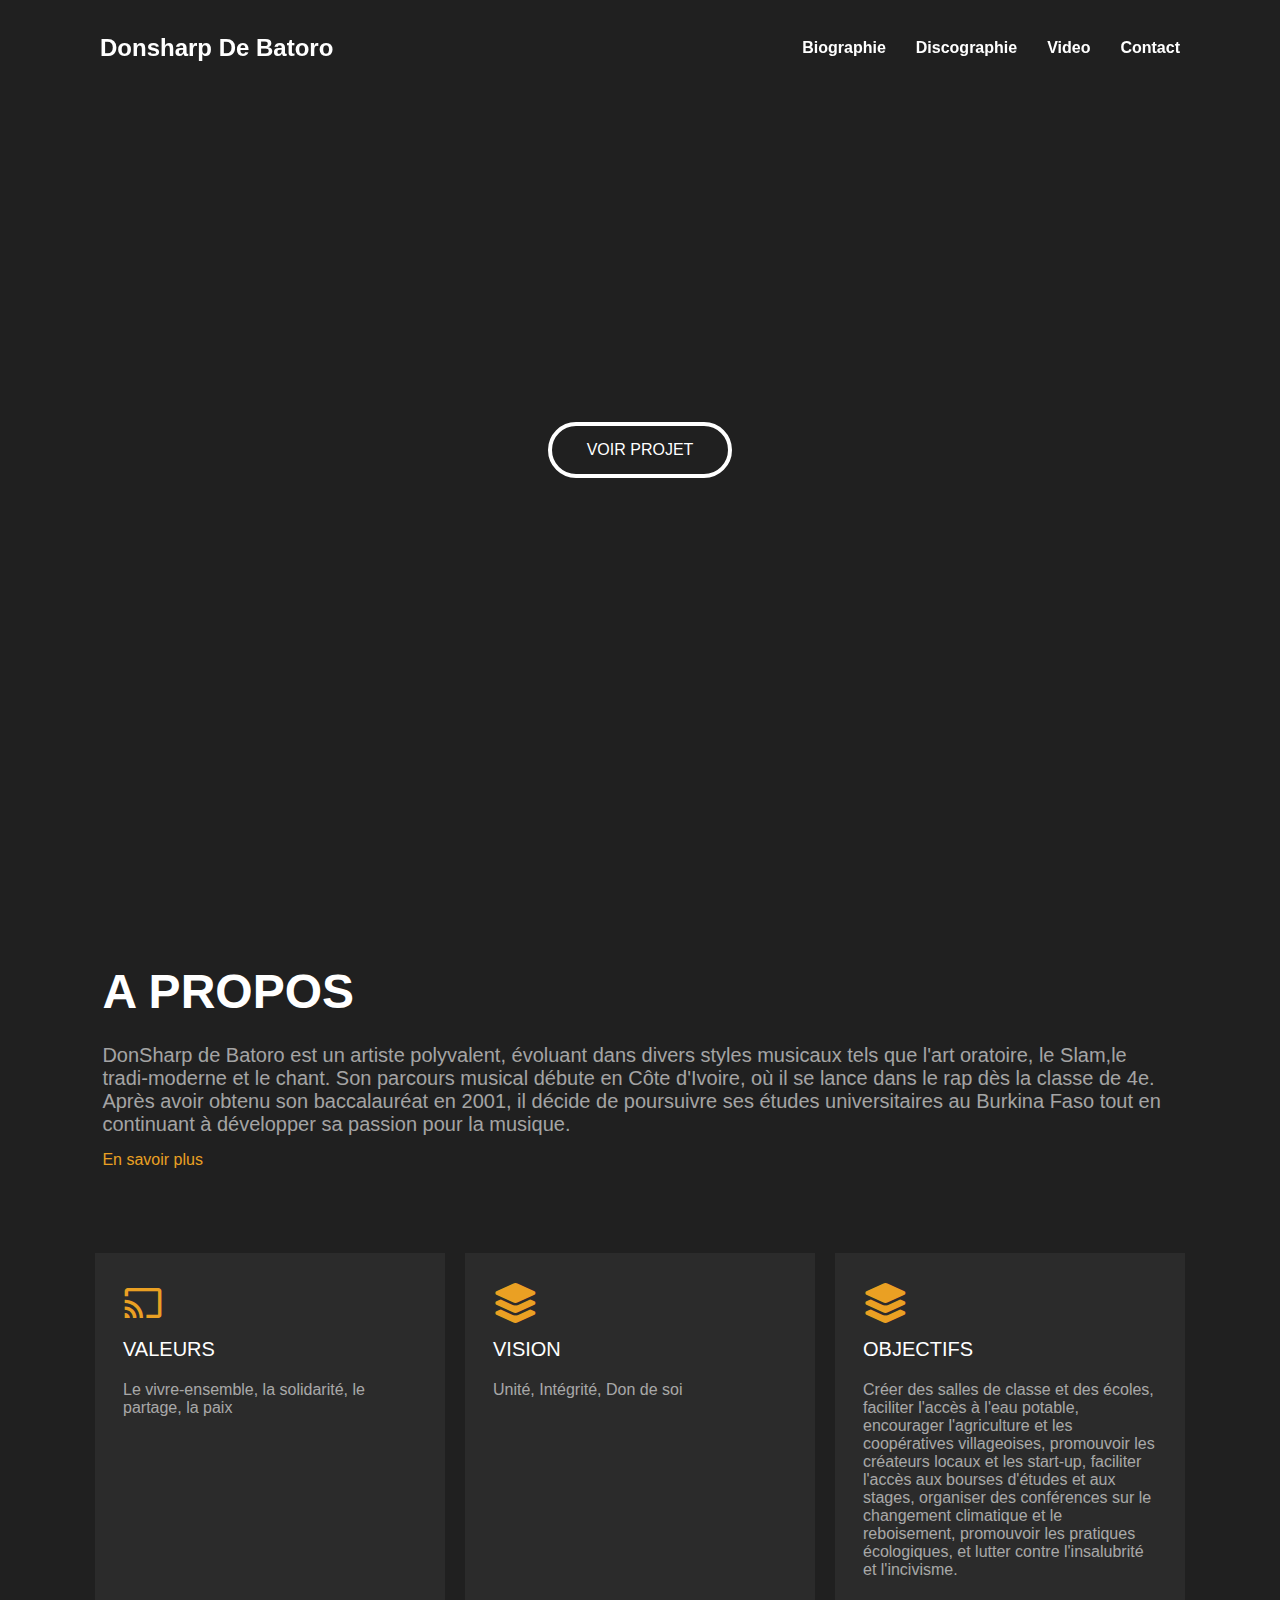
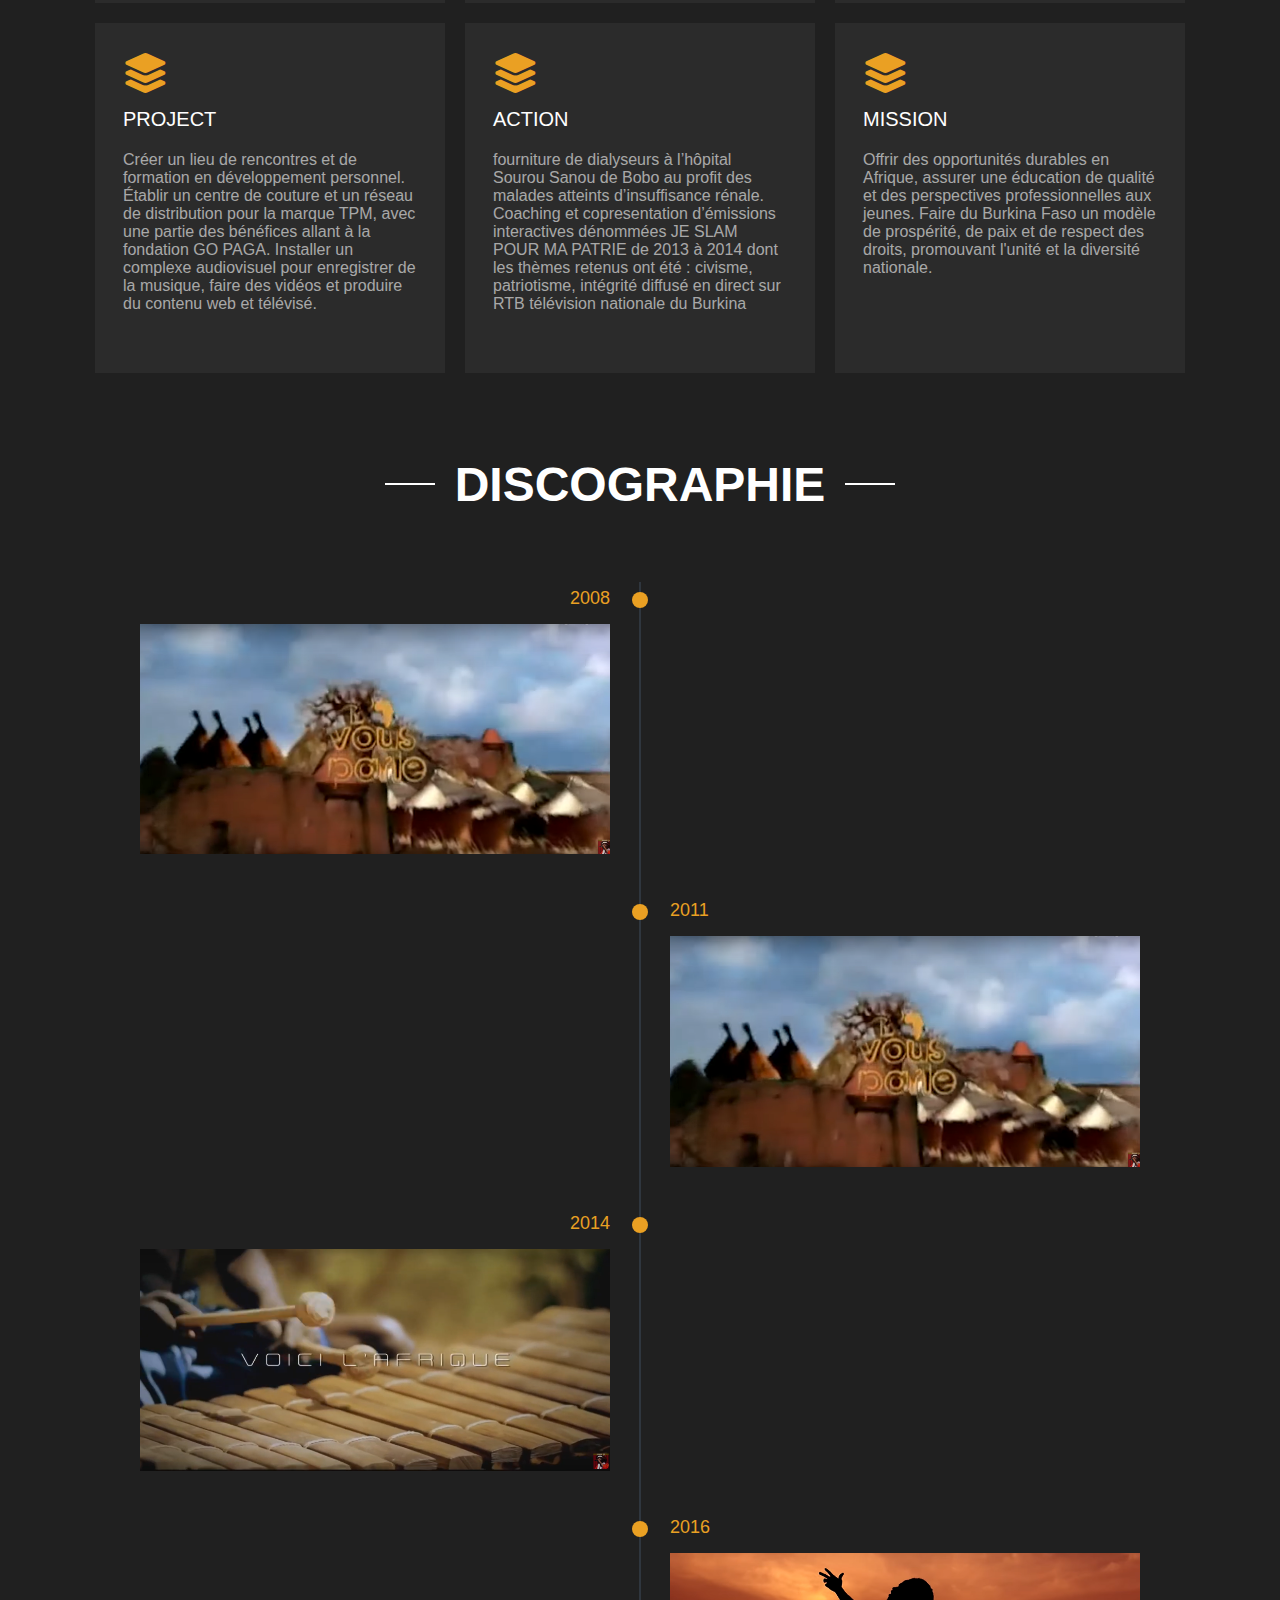
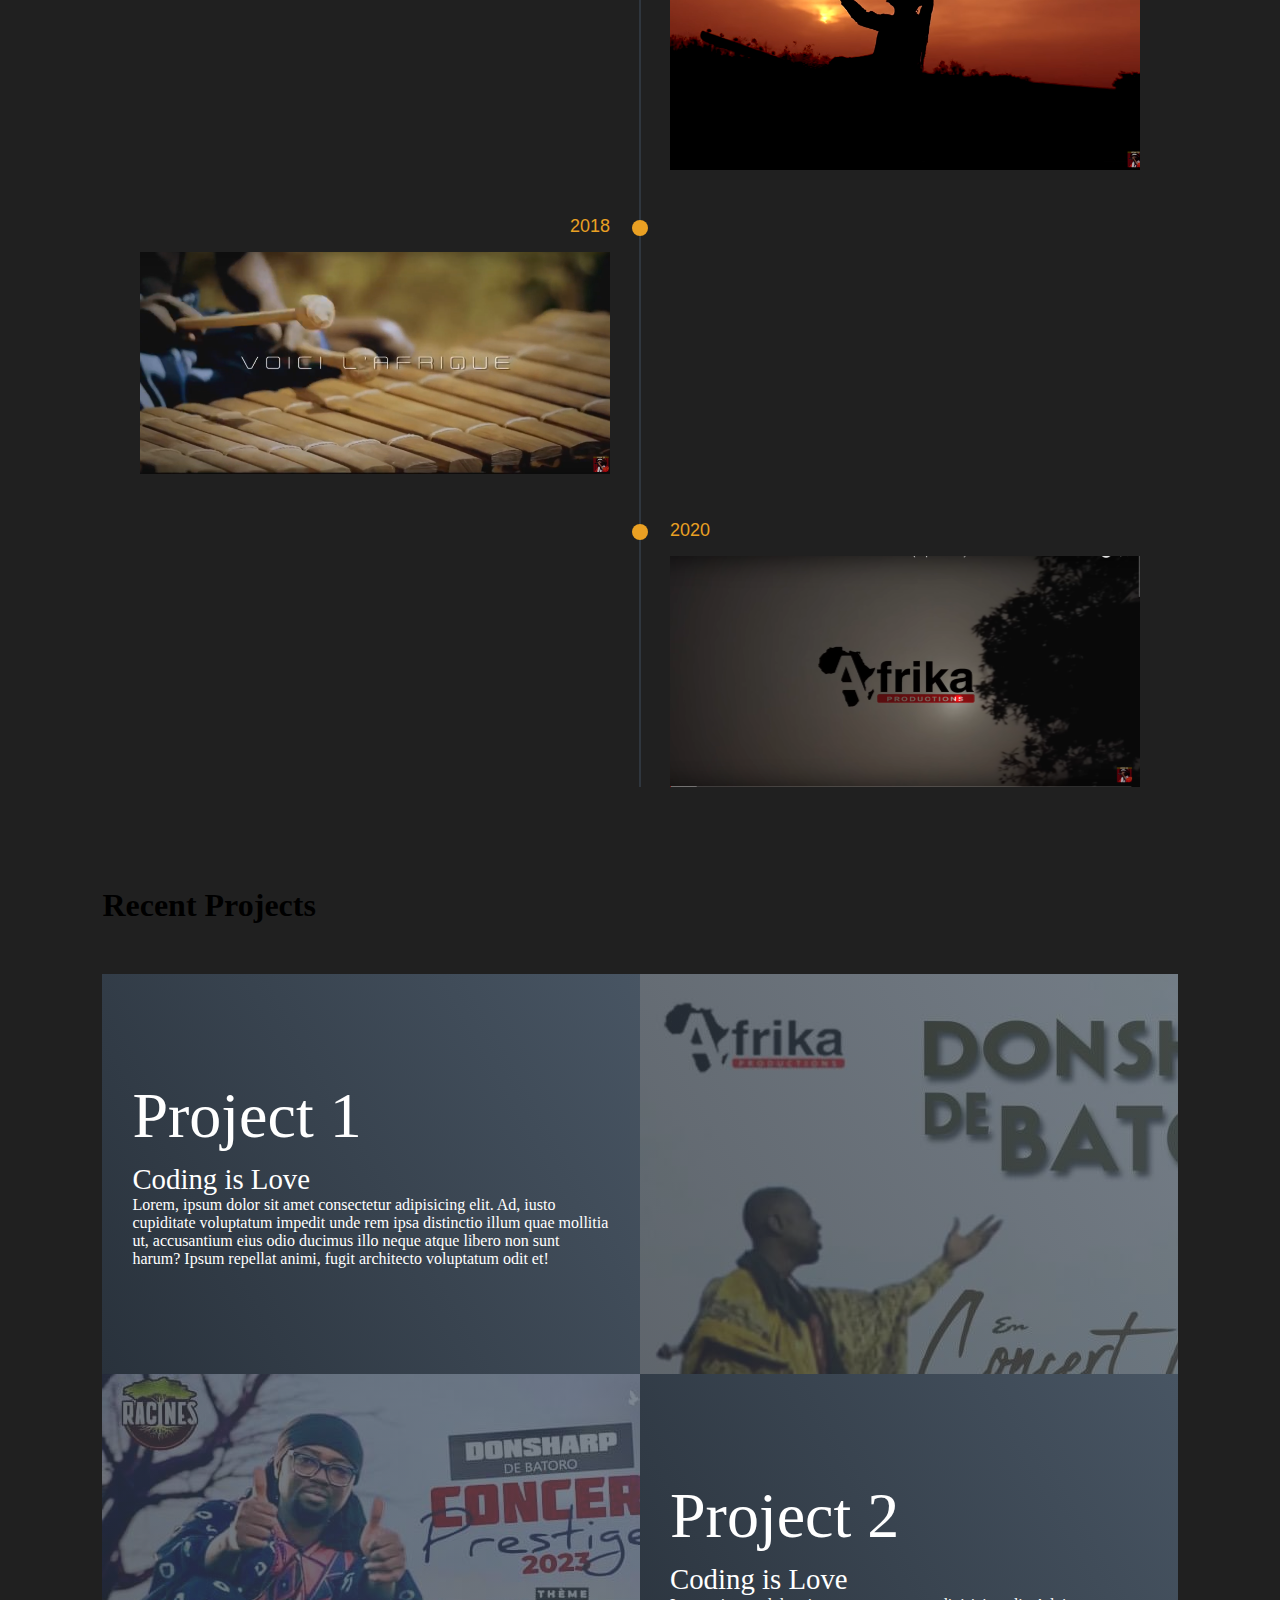
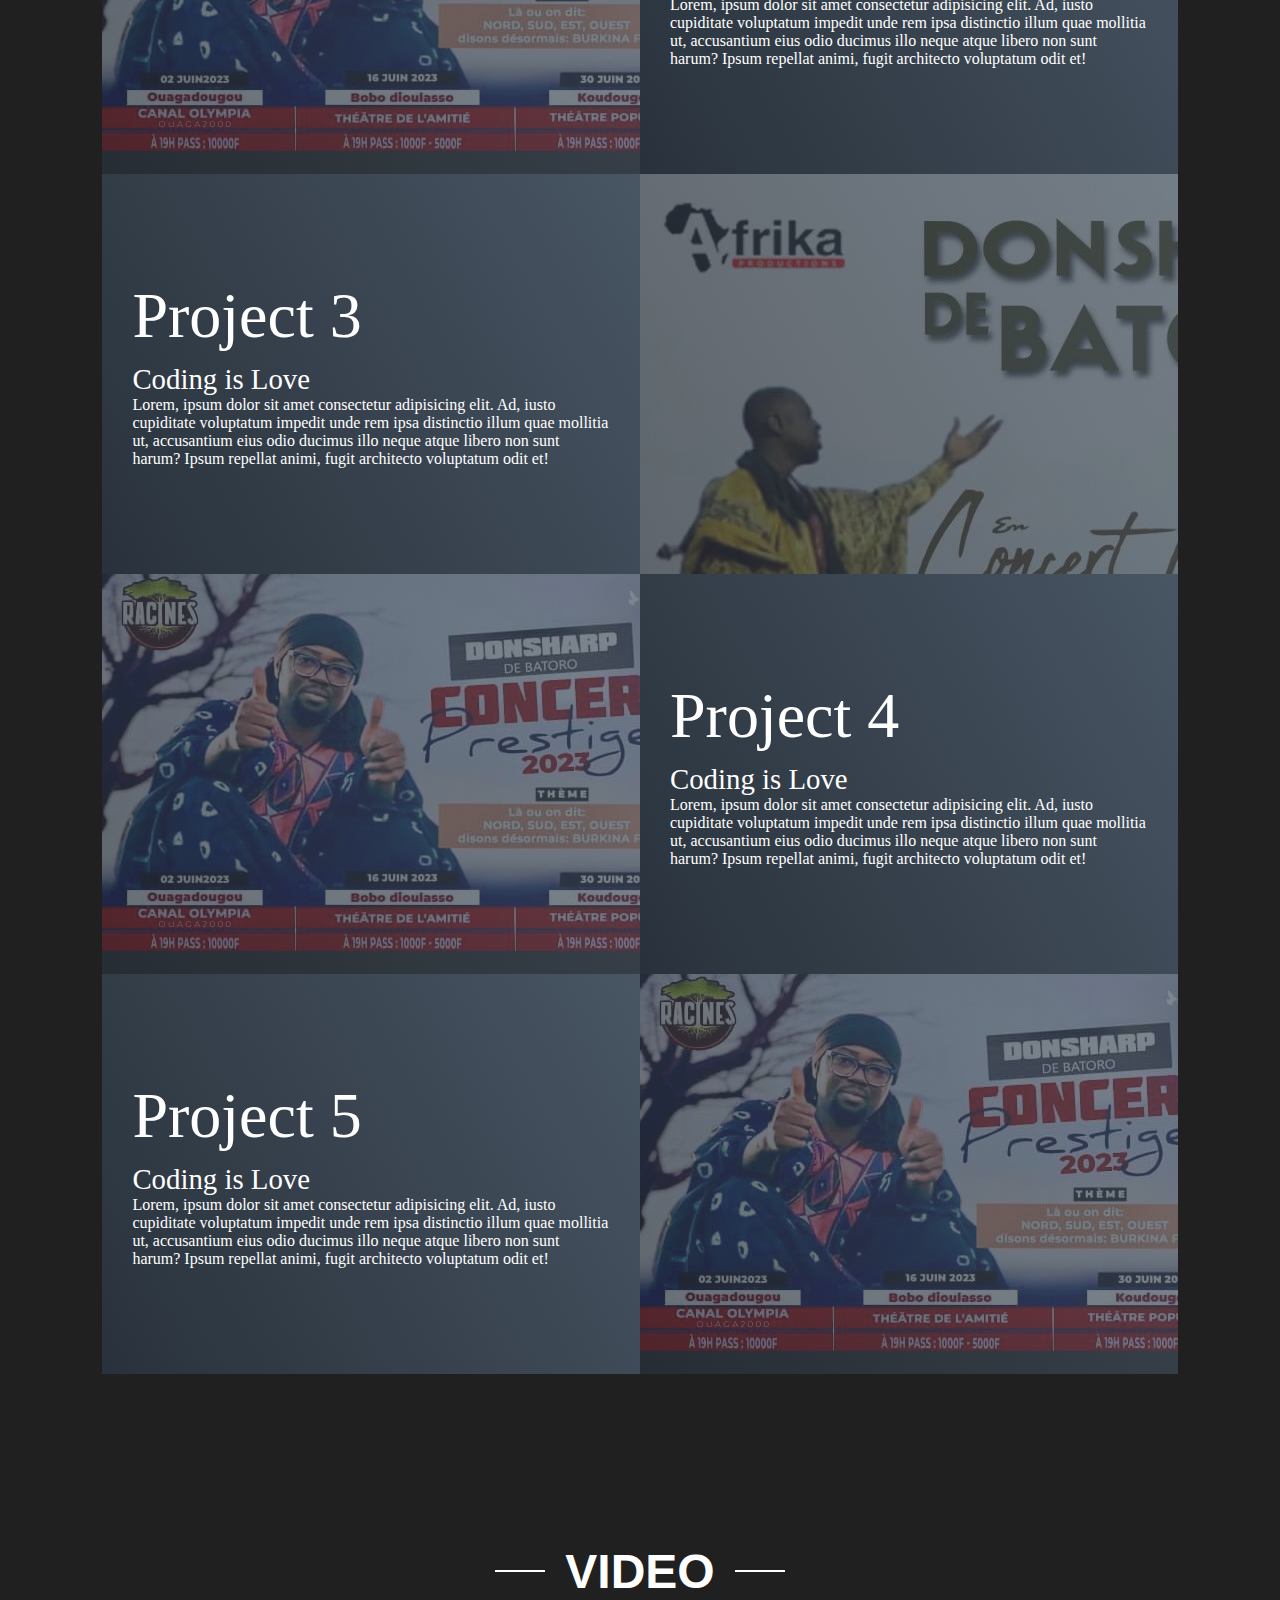
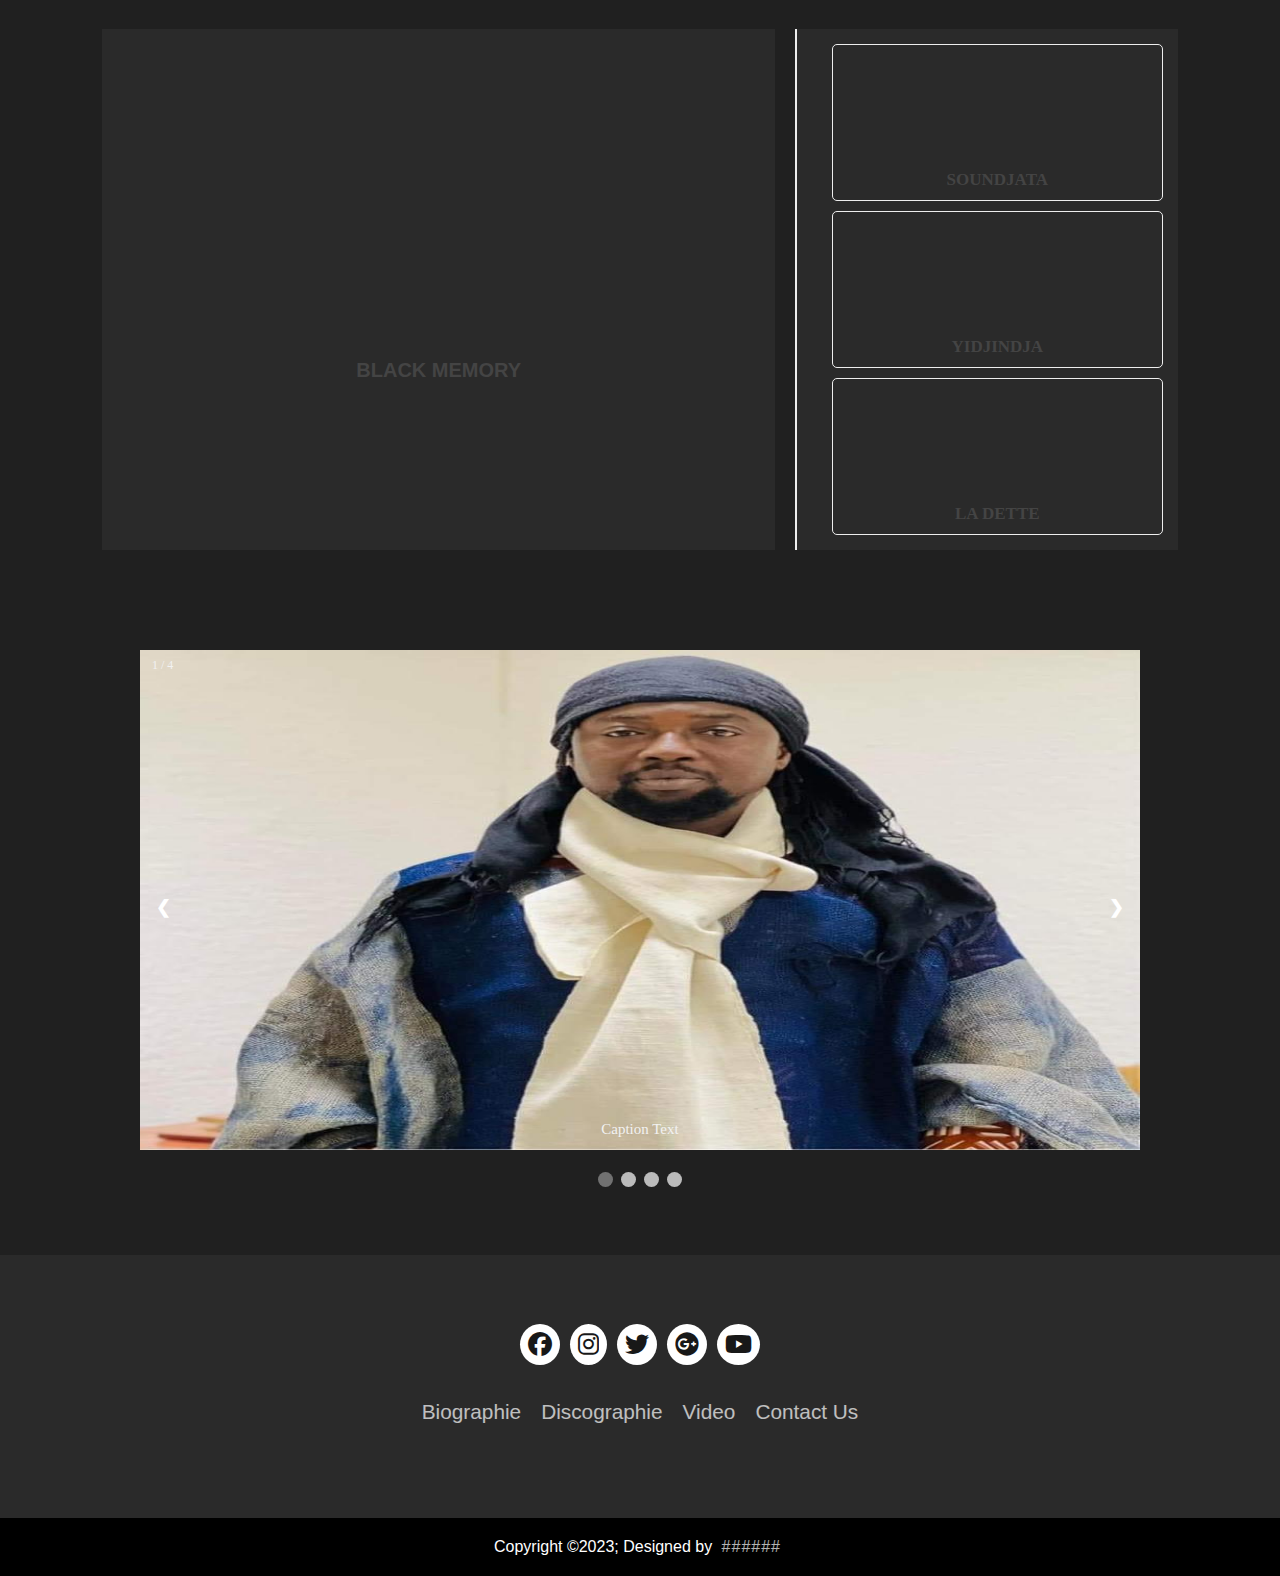
==== index.html @ 10469191 "BY_ALEX" ====
<!DOCTYPE html>
<html lang="en">
<!--divinectorweb.com-->

<head>
    <meta charset="UTF-8">
    <title>Donsharp de Batoro</title>
    <link rel="stylesheet" href="style.css">
    <meta name="viewport" content="width=device-width, initial-scale=1.0">
    <script src="https://unpkg.com/scrollreveal"></script>

    <link rel="stylesheet" href="https://cdnjs.cloudflare.com/ajax/libs/font-awesome/6.5.2/css/all.min.css">
</head>

<body>
    <header class="head">
        <h2><a href="#">Donsharp de Batoro</a></h2>
        <ul class="nav">
            <li><a href="#propos">Biographie</a></li>
            <li><a href="#disco">Discographie</a></li>
            <li><a href="#video">Video</a></li>
            <!-- <li><a href="#propos">A Propos</a></li> -->
            <li><a href="#footer">Contact</a></li>
        </ul>
    </header>


    <section class="box">
        <video src="video/DONSHARP DE BATORO - SOUNDJATA le fils du buffle (clip officiel).mp4" autoplay muted
            loop></video>
        <!-- <h1>Yoga Center</h1> 
		<h3>Find your own path in yoga</h3> -->
        <a href="#projects" class="boxBtn">Voir Projet</a>
    </section>

    <div class="main">
        <section class="propos" id="propos">
            <h1>A PROPOS</h1>
            <p class="content">DonSharp de Batoro est un artiste polyvalent, évoluant dans divers styles musicaux
                 tels que l'art oratoire, le Slam,le tradi-moderne et le chant.
                Son parcours musical débute   en Côte d'Ivoire, où il se lance dans le rap dès la classe de
                4e. Après avoir obtenu son baccalauréat en 2001, il décide de
                poursuivre ses études universitaires au Burkina Faso tout en continuant
                à développer sa passion pour la musique. 
            </p>
            <div class="hidden-content">
                <p>Conciliant études et musique,
                    Don Sharp travaille également en tant qu'employé dans une société
                    commerciale, mettant de côté ses économies dans l'espoir de réaliser son
                    rêve de produire son premier album. Son premier single, intitulé
                    "PP dans le B", met en valeur la parenté à plaisanterie, une thématique chère
                    à son cœur. En 2008, Don Sharp remporte le concours "tiercé gagnant",
                    une récompense prestigieuse décernée aux meilleures chansons
                    d'inspiration traditionnelle au Burkina Faso. Son talent et sa passion pour
                    la musique continuent à être reconnus, et en 2021, il se voit décerner le
                    Kundé d'or, une distinction honorifique dans le domaine de la musique au
                    Burkina Faso. Suivez le parcours musical captivant de DonSharp de Batoro
                    et découvrez son univers artistique unique, où tradition et modernité se
                    rencontrent pour créer une expérience musicale inoubliable.</p>
            </div>
            <p class="more">En savoir plus</p>
        </section>
        
        <section class="cardpropos">
            <div class="container">
                <div class="service-wrapper">
                    <div class="service">

                        <div class="cards">
                            <div class="card">
                                <i class="fa-brands fa-chromecast"></i>
                                <h2>VALEURS</h2>
                                <p>
                                    Le vivre-ensemble, la solidarité, le
                                    partage, la paix
                                </p>
                            </div>

                            <div class="card">
                                <i class="fa-solid fa-layer-group"></i>
                                <h2>VISION</h2>
                                <p>
                                    Unité, Intégrité, Don de soi

                                </p>

                            </div>
                            <div class="card">
                                <i class="fa-solid fa-layer-group"></i>
                                <h2>OBJECTIFS</h2>
                                <p>
                                    Créer des salles de classe et des écoles, faciliter
                                    l'accès à l'eau potable, encourager l'agriculture et les
                                    coopératives villageoises, promouvoir les créateurs locaux
                                    et les start-up, faciliter l'accès aux bourses d'études et aux stages, organiser des
                                    conférences sur le changement climatique et le reboisement, promouvoir les pratiques
                                    écologiques, et lutter contre l'insalubrité et l'incivisme.
                                </p>

                            </div>
                            <div class="card">
                                <i class="fa-solid fa-layer-group"></i>
                                <h2>PROJECT</h2>
                                <p>
                                    Créer un lieu de rencontres et de formation en développement personnel. Établir un
                                    centre de couture et un réseau de distribution pour la marque TPM, avec une partie
                                    des bénéfices allant à la fondation GO PAGA. Installer un complexe audiovisuel pour
                                    enregistrer de la musique, faire des vidéos et produire du contenu web et télévisé.
                                </p>

                            </div>
                            <div class="card">
                                <i class="fa-solid fa-layer-group"></i>
                                <h2>ACTION</h2>
                                <p>
                                    fourniture de dialyseurs à l’hôpital Sourou Sanou de Bobo au profit des malades
                                    atteints d’insuffisance rénale. Coaching et copresentation d’émissions interactives
                                    dénommées JE SLAM POUR MA PATRIE de 2013 à 2014 dont les thèmes retenus ont été :
                                    civisme, patriotisme, intégrité diffusé en direct sur RTB télévision
                                    nationale du Burkina
                                </p>

                            </div>
                            <div class="card">
                                <i class="fa-solid fa-layer-group"></i>
                                <h2>MISSION</h2>
                                <p>
                                    Offrir des opportunités durables en
                                    Afrique, assurer une éducation de
                                    qualité et des perspectives
                                    professionnelles aux jeunes. Faire du
                                    Burkina Faso un modèle de prospérité,
                                    de paix et de respect des droits,
                                    promouvant l'unité et la diversité
                                    nationale.
                                </p>

                            </div>
                        </div>
                    </div>
                </div>
            </div>
        </section>

        <div class="disco" id="disco">
            <div class="contenu">
                <div class="left-line"></div>
                <h1>DISCOGRAPHIE</h1>
                <div class="right-line"></div>
            </div>

            <section class="timeline-section">
                <div class="timeline-items">
                    <div class="timeline-item">
                        <div class="timeline-dot"></div>
                        <div class="timeline-date">2008</div>
                        <div class="timeline-contenth">
                            <div class="image-container">
                                <img src="disco_img/parle.png" alt="" srcset="">
                                <div class="overlay">
                                    <h2>
                                        PP dans B
                                    </h2>
                                </div>
                            </div>
                        </div>
                    </div>
                    <div class="timeline-item">
                        <div class="timeline-dot"></div>
                        <div class="timeline-date">2011</div>
                        <div class="timeline-contenth">
                            <div class="image-container">
                                <img src="disco_img/parle.png" alt="" srcset="">
                                <div class="overlay">
                                    <h2> L'Afrique vous parle</h2>
                                </div>
                            </div>
                        </div>
                    </div>
                    <div class="timeline-item">
                        <div class="timeline-dot"></div>
                        <div class="timeline-date">2014</div>
                        <div class="timeline-contenth">
                            <div class="image-container">
                                <img src="disco_img/tere.png" alt="" srcset="">
                                <div class="overlay">
                                    <h2> Africa Téré</h2>
                                </div>
                            </div>
                        </div>
                    </div>
                    <div class="timeline-item">
                        <div class="timeline-dot"></div>
                        <div class="timeline-date">2016</div>
                        <div class="timeline-contenth">
                            <div class="image-container">
                                <img src="disco_img/voici afrique.png" alt="" srcset="">
                                <div class="overlay">
                                    <h2> Voici L'Afrique</h2>
                                </div>
                            </div>
                        </div>
                    </div>
                    <div class="timeline-item">
                        <div class="timeline-dot"></div>
                        <div class="timeline-date">2018</div>
                        <div class="timeline-contenth">
                            <div class="image-container">
                                <img src="disco_img/tere.png" alt="" srcset="">
                                <div class="overlay">
                                    <h2>Je viens de là</h2>
                                </div>
                            </div>
                        </div>
                    </div>
                    <div class="timeline-item">
                        <div class="timeline-dot"></div>
                        <div class="timeline-date">2020</div>
                        <div class="timeline-contenth">
                            <div class="image-container">
                                <img src="disco_img/soumdjata.png" alt="" srcset="">
                                <div class="overlay">
                                    <h2>Soundjata</h2>
                                </div>
                            </div>
                        </div>
                    </div>

                </div>
            </section>

        </div>


         <!-- Projects Section -->
  <section id="projects">
    <div class="projects container">
      <div class="projects-header">
        <h1 class="section-title">Recent <span>Projects</span></h1>
      </div>
      <div class="all-projects">
        <div class="project-item">
          <div class="project-info">
            <h1>Project 1</h1>
            <h2>Coding is Love</h2>
            <p>Lorem, ipsum dolor sit amet consectetur adipisicing elit. Ad, iusto cupiditate voluptatum impedit unde
              rem ipsa distinctio illum quae mollitia ut, accusantium eius odio ducimus illo neque atque libero non sunt
              harum? Ipsum repellat animi, fugit architecto voluptatum odit et!</p>
          </div>
          <div class="project-img">
            <img src="prestige/2018prestige.jpg" alt="img">
          </div>
        </div>
        <div class="project-item">
          <div class="project-info">
            <h1>Project 2</h1>
            <h2>Coding is Love</h2>
            <p>Lorem, ipsum dolor sit amet consectetur adipisicing elit. Ad, iusto cupiditate voluptatum impedit unde
              rem ipsa distinctio illum quae mollitia ut, accusantium eius odio ducimus illo neque atque libero non sunt
              harum? Ipsum repellat animi, fugit architecto voluptatum odit et!</p>
          </div>
          <div class="project-img">
            <img src="prestige/2023prestiged56.jpg" alt="img">
          </div>
        </div>
        <div class="project-item">
          <div class="project-info">
            <h1>Project 3</h1>
            <h2>Coding is Love</h2>
            <p>Lorem, ipsum dolor sit amet consectetur adipisicing elit. Ad, iusto cupiditate voluptatum impedit unde
              rem ipsa distinctio illum quae mollitia ut, accusantium eius odio ducimus illo neque atque libero non sunt
              harum? Ipsum repellat animi, fugit architecto voluptatum odit et!</p>
          </div>
          <div class="project-img">
            <img src="prestige/2018prestige.jpg" alt="img">
          </div>
        </div>
        <div class="project-item">
          <div class="project-info">
            <h1>Project 4</h1>
            <h2>Coding is Love</h2>
            <p>Lorem, ipsum dolor sit amet consectetur adipisicing elit. Ad, iusto cupiditate voluptatum impedit unde
              rem ipsa distinctio illum quae mollitia ut, accusantium eius odio ducimus illo neque atque libero non sunt
              harum? Ipsum repellat animi, fugit architecto voluptatum odit et!</p>
          </div>
          <div class="project-img">
            <img src="prestige/2023prestiged56.jpg" alt="img">
          </div>
        </div>
        <div class="project-item">
          <div class="project-info">
            <h1>Project 5</h1>
            <h2>Coding is Love</h2>
            <p>Lorem, ipsum dolor sit amet consectetur adipisicing elit. Ad, iusto cupiditate voluptatum impedit unde
              rem ipsa distinctio illum quae mollitia ut, accusantium eius odio ducimus illo neque atque libero non sunt
              harum? Ipsum repellat animi, fugit architecto voluptatum odit et!</p>
          </div>
          <div class="project-img">
            <img src="prestige/2023prestiged56.jpg" alt="img">
          </div>
        </div>
      </div>
    </div>
  </section>
  <!-- End Projects Section -->

        <!-- <section class="festi">
            <h1>Festivité</h1>
            <p class="content">Les concerts prestiges ont révolutionné l'industrie des événements culturels en <br> mettant
                fin aux prix d'entrée modiques et en proposant des billets à 10.000 FCFA. <br> Chaque édition est axée sur un
                thème social, comme la lutte contre l'insuffisance, <br> et a permis de collecter des fonds pour des causes
                importantes, comme l'achat de <br> dialyseurs pour l'hôpital Sourou Sanou.
            </p>
            <p class="more">En savoir plus</p>
        </section> -->
        <section class="video" id="video">
            <div class="contenu">
                <div class="left-line"></div>
                <h1>VIDEO</h1>
                <div class="right-line"></div>
            </div>
        
            <div class="container">
                <div class="main-video-container">
                   
                    <iframe width="560" height="315" src="https://www.youtube.com/embed/g2SmtChJ53o?si=gCBIHeVzPF3Ui1zw"
                        title="YouTube video player" frameborder="0"
                        allow="accelerometer; autoplay; clipboard-write; encrypted-media; gyroscope; picture-in-picture; web-share"
                        referrerpolicy="strict-origin-when-cross-origin" allowfullscreen></iframe>
                    <h3 class="main-vid-title">BLACK MEMORY</h3>
                   
                </div>
                
                <div class="video-list-container" id="videosList"></div>
            </div>
        </section>
        

        <section class="slider">
            <!-- <script src="script.js"></script> -->
            <!-- Slideshow container -->
            <div class="slideshow-container">

                <!-- Full-width images with number and caption text -->
                <div class="mySlides fade">
                    <div class="numbertext">1 / 4</div>
                    <img src="img/IMG_9672.JPG" style="width:100%; height:500px;">
                    <div class="text">Caption Text</div>
                </div>

                <div class="mySlides fade">
                    <div class="numbertext">2 / 4</div>
                    <img src="img/IMG_6414.JPG" style="width:100%; height:500px;">
                    <div class="text">Caption Two</div>
                </div>

                <div class="mySlides fade">
                    <div class="numbertext">3 / 4</div>
                    <img src="img/IMG_9233.JPG" style="width:100% ; height:500px;">
                    <div class="text">Caption Three</div>
                </div>

                <div class="mySlides fade">
                    <div class="numbertext">4 / 4</div>
                    <img src="img/IMG_0704.JPG" style="width:100%; height:500px;">
                    <div class="text">Caption Three</div>
                </div>

                <!-- Next and previous buttons -->
                <a class="prev" onclick="plusSlides(-1)">&#10094;</a>
                <a class="next" onclick="plusSlides(1)">&#10095;</a>
            </div>
            <br>

            <!-- The dots/circles -->
            <div style="text-align:center">
                <span class="dot" onclick="currentSlide(1)"></span>
                <span class="dot" onclick="currentSlide(2)"></span>
                <span class="dot" onclick="currentSlide(3)"></span>
                <span class="dot" onclick="currentSlide(4)"></span>
            </div>
        </section>




    </div>
    <section id="footer">
        <footer>
            <div class="footerContainer">
                <div class="socialIcons">
                    <a href=""><i class="fa-brands fa-facebook"></i></a>
                    <a href=""><i class="fa-brands fa-instagram"></i></a>
                    <a href=""><i class="fa-brands fa-twitter"></i></a>
                    <a href=""><i class="fa-brands fa-google-plus"></i></a>
                    <a href=""><i class="fa-brands fa-youtube"></i></a>
                </div>
                <div class="footerNav">
                    <ul>
                        <li><a href="">Biographie</a></li>
                        <li><a href="">Discographie</a></li>
                        <li><a href="">Video</a></li>
                        <li><a href="">Contact Us</a></li>
                        <!-- <li><a href="">our Team</a></li> -->
                    </ul>
                </div>

            </div>
            <div class="footerBottom">
                <p>Copyright &copy;2023; Designed by <span class="designer">######</span></p>
            </div>
        </footer>
    </section>
    <script src="script.js"></script>
</body>

</html>
---- style.css ----
/* section dacceuil avec video et navbar */
* {
    margin: 0;
    padding: 0;
    box-sizing: border-box;
}

body {
    font-family: nexa;
    background-color: #202020;
}

ul {
    list-style: none;
    font-family:sans-serif;
}

a {
    text-decoration: none;
    color: inherit;
    cursor: pointer;
}

.box {
    display: flex;
    flex-direction: column;
    align-items: center;
    padding: 110px 100px;
}

@media (max-width: 1000px) {
    .box {
        padding: 100px 50px;
    }
}

@media (max-width: 600px) {
    .box {
        padding: 125px 30px;
    }
}

header {
    position: fixed;
    top: 0;
    left: 0;
    z-index: 10;
    width: 100%;
    display: flex;
    justify-content: space-between;
    align-items: center;
    color: #fff;
    padding: 5px 100px 0;
    height: 90px;
    /* background-color: #202020; */

}

.head {
    transition: background-color 0.3s;
    /* Animation de transition */
}

.head.scrolled {
    background-color: #111;
    /* Couleur de fond rouge lorsque l'utilisateur fait défiler */
}

header a {
    text-transform: capitalize;
    font-weight: 900;
}

header h2 {
    text-transform: uppercase;
    font-family:sans-serif;
}

header .nav {
    display: flex;
}


header .nav li {
    margin: 0 15px;
}

header .nav li:hover {
    color:  #eaa023;
}

header .nav li:first-child {
    margin-left: 0;
}

header .nav li:last-child {
    margin-right: 0;
}

/* Style du lien actif */
/* .nav li.active a {
    text-decoration: underline;
    text-decoration-color: red;
} */

@media (max-width: 1000px) {
    header {
        padding: 20px 50px;
    }
}

@media (max-width: 700px) {
    header {
        flex-direction: column;
    }

    header h2 {
        margin-bottom: 15px;
    }

    header .nav li {
        margin: 0 7px;
    }
}

.box {
    position: relative;
    justify-content: center;
    min-height: 100vh;
    color: #fff;
    text-align: center;
}

.box video {
    position: absolute;
    left: 0;
    top: 0;
    width: 100%;
    height: 100%;
    object-fit: cover;
    z-index: -1;
}

.box h1 {
    margin-bottom: 15px;
    font-size: 65px;
    text-transform: uppercase;
    text-shadow: 0 2px 2px rgba(0, 0, 0, 0.5);
}

.box h3 {
    margin-bottom: 40px;
    font-size: 25px;
}

.box a.boxBtn {
    padding: 15px 35px;
    background: transparent;
    border-radius: 50px;
    color: #fff;
    text-transform: uppercase;
    border: 4px solid #fff;
    transition: all .5s;
    font-family:sans-serif;
}

.box a.boxBtn:hover {
    background: #fff;
    color: #000;
}

@media (max-width: 800px) {
    .box {
        min-height: 600px;
    }

    .box h1 {
        font-size: 32px;
    }

    .box h3 {
        font-size: 20px;
    }

    .box a.boxBtn {
        padding: 15px 40px;
    }
}

/* section a propos */

.main {
    padding-top: 55px;
    padding: 5% 8%;
}

.propos h1 {
    font-family:sans-serif;
    color: #fff;
    font-size: 3rem;

}

.propos .content {
    color: rgba(255, 255, 255, 0.6);
    width: auto;
    text-align: start;                  
    padding-top: 25px;
    font-size: 20px;
    font-family:sans-serif;
}

.hidden-content{
    color: rgba(255, 255, 255, 0.6);
    width: auto;
    text-align: start;
    font-family:sans-serif;
    font-size: 20px;
}
.more {
    padding-top: 15px;
    color: #eaa023;
    font-family:sans-serif;
}

/* CSS */
/* CSS */
.hidden-content.hidden {
    display: none;
}



/* section card de a propos*/


.service-wrapper {
    padding: 5% 8%;
    margin-top: 30px;
}

.service {
    display: flex;
    flex-direction: column;
    align-items: center;
}

/* h1 {

    color: #fff;
    font-size: 3rem;
    
} */



.cardpropos p {

    color: rgba(255, 255, 255, 0.6);
    width: 60%;
    text-align: center;
}

.cards {
    display: grid;
    grid-template-columns: repeat(3, 1fr);
    gap: 20px;

}


.card {
    height: 350px;   /* cetait a 350PX */
    width: 350px;
    background-color: rgba(255, 255, 255, 0.05);
    padding: 3% 8%;

}

.card:hover {
    transform: scale(1.1);
}

.card i {
    color: #eaa023;
    margin-top: 20px;  /* CETAIT A 40PX */
    margin-bottom: 15px;
    font-size: 2.5rem;
}

.card h2 {
    color: #fff;
    font-size: 20px;
    /* margin: 10px 0; */
    font-weight: 500;
    font-family:sans-serif;
}

.card p {
    text-align: left;
    width: 100%;
    margin: 20px 0;
    font-family:sans-serif;
}

/* responsive de cards */

@media (max-width:1200px) {
    .cards {
        grid-template-columns: repeat(2, 1fr);

    }
}

@media (max-width:900px) {
    .cards {
        grid-template-columns: repeat(1, 1fr);
    }

    .card h2 {
        font-size: 2.5rem;
    }

}

@media (max-width:768px) {
    .card h2 {
 font-size: 2rem;
    }

    .card h2 {
 width: 90%;

    }
}

@media (max-width:500px){
    .card{
    height: 360px; /* cetait a 330PX */
    width: 320px;
    }
    
    .card i{
    margin-top: 20px;
    }
    .card h2{

        margin-bottom: 12px;
        font-size: 1.5rem;
    }
        
    .card h2{
            width: 100%;
        }
}

/* sectoin disco */

.contenu {
    display: flex;
    align-items: center;
    justify-content: center;
    /* height: 100vh; */
    margin-top: 30px;
}

.contenu h1 {
    font-size: 24px;
    margin: 0 20px;
    color: #fff;
    font-size: 3rem;
    font-family:sans-serif;
}

.left-line,
.right-line {
    width: 50px;
    height: 2px;
    background-color: #fff;
}

/* timeline disco */

@import url('https://fonts.googleapis.com/css2?family=Poppins:wght@300;400;500;600;700&display=swap');

.timeline-section {

    margin-top: 70px;

}

.timeline-items {
    max-width: 1000px;
    margin: auto;
    display: flex;
    flex-wrap: wrap;
    position: relative;
}

.timeline-items::before {
    content: '';
    position: absolute;
    width: 2px;
    height: 100%;
    background-color: #2f363e;
    left: calc(50% - 1px);
}

.timeline-item {
    margin-bottom: 40px;
    width: 100%;
    position: relative;
}

.timeline-item:last-child {
    margin-bottom: 0;
}

.timeline-item:nth-child(odd) {
    padding-right: calc(50% + 30px);
    text-align: right;
}

.timeline-item:nth-child(even) {
    padding-left: calc(50% + 30px);
}

.timeline-dot {
    height: 16px;
    width: 16px;
    background-color: #eaa023;
    position: absolute;
    left: calc(50% - 8px);
    border-radius: 50%;
    top: 10px;
}

.timeline-date {
    font-size: 18px;
    color: #eaa023;
    margin: 6px 0 15px;
    font-family:sans-serif;
}

.timeline-content {
    background-color: #2f363e;
    padding: 30px;
    border-radius: 5px;
}

.timeline-contenth img {
    /* max-width: 100%;  Largeur maximale de l'image égale à la largeur du conteneur */
    height: auto;
    /* Hauteur automatique pour maintenir le ratio de l'image */
    display: block;
    /* Assurez-vous que l'image ne dépasse pas de son conteneur */
    margin: 0 auto;
    width: 100%;
}

/* effet hover sur limage */
.timeline-contenth .image-container {
    position: relative;
}

.timeline-contenth .image-container .overlay {
    position: absolute;
    top: 0;
    left: 0;
    width: 100%;
    height: 100%;
    background-color: rgba(0, 0, 0, 0.5);
    /* Opacité de fond */
    color: white;
    display: flex;
    justify-content: center;
    align-items: center;
    opacity: 0;
    /* Initialement invisible */
    transition: opacity 0.5s ease-in-out;
    font-family:sans-serif;
}

.timeline-contenth .image-container:hover .overlay {
    opacity: 1;
    /* Visible au survol */
}




/* responsive */
@media(max-width: 767px) {
    .timeline-items::before {
        left: 7px;
    }

    .timeline-item:nth-child(odd) {
        padding-right: 0;
        text-align: left;
    }

    .timeline-item:nth-child(odd),
    .timeline-item:nth-child(even) {
        padding-left: 37px;
    }

    .timeline-dot {
        left: 0;
    }
}



/* Projects section */
#projects .projects {
	flex-direction: column;
	max-width: 1200px;
	margin: 0 auto;
	padding: 100px 0;
}
#projects .projects-header h1 {
	margin-bottom: 50px;
}
#projects .all-projects {
	display: flex;
	align-items: center;
	justify-content: center;
	flex-direction: column;
}
#projects .project-item {
	display: flex;
	align-items: center;
	justify-content: center;
	flex-direction: column;
	width: 80%;
	margin: 20px auto;
	overflow: hidden;
	border-radius: 10px;
}
#projects .project-info {
	padding: 30px;
	flex-basis: 50%;
	height: 100%;
	display: flex;
	align-items: flex-start;
	justify-content: center;
	flex-direction: column;
	background-image: linear-gradient(60deg, #29323c 0%, #485563 100%);
	color: white;
}
#projects .project-info h1 {
	font-size: 4rem;
	font-weight: 500;
}
#projects .project-info h2 {
	font-size: 1.8rem;
	font-weight: 500;
	margin-top: 10px;
}
#projects .project-info p {
	color: white;
}
#projects .project-img {
	flex-basis: 50%;
	height: 300px;
	overflow: hidden;
	position: relative;
}
#projects .project-img:after {
	content: '';
	position: absolute;
	left: 0;
	top: 0;
	height: 100%;
	width: 100%;
	background-image: linear-gradient(60deg, #29323c 0%, #485563 100%);
	opacity: 0.7;
}
#projects .project-img img {
	transition: 0.3s ease transform;
}
#projects .project-item:hover .project-img img {
	transform: scale(1.1);
}
/* End Projects section */

/* Media Query For Tablet */
@media only screen and (min-width: 768px) {
	

	/* Project */
	#projects .project-item {
		flex-direction: row;
	}
	#projects .project-item:nth-child(even) {
		flex-direction: row-reverse;
	}
	#projects .project-item {
		height: 400px;
		margin: 0;
		width: 100%;
		border-radius: 0;
	}
	#projects .all-projects .project-info {
		height: 100%;
	}
	#projects .all-projects .project-img {
		height: 100%;
	}
	/* End Project */

}



/* section festivite */

/* .festi {
    margin-top: 70px;
}

.festi h1 {
    color: #fff;
    font-size: 3rem;
}

.festi .content {
    color: rgba(255, 255, 255, 0.6);
    width: auto;
    text-align: start;
    padding-top: 25px;
    font-size: 20px;
}

.festi {
    padding-top: 15px;
    color: #eaa023;
} */


/* playlist video */

/* Video section */

.video {
    margin-top: 70px;
}

.video .contenu {
    display: flex;
    align-items: center;
    justify-content: center;
    margin-bottom: 30px;
}

.video .left-line,
.video .right-line {
    width: 50px;
    height: 2px;
    background-color: #fff;
}

.video h1 {
    color: #fff;
    font-size: 3rem;
    margin: 0 20px;
    font-family:sans-serif;
}

.video .container {
    display: flex;
    flex-wrap: wrap;
    align-items: stretch;
    gap: 20px;
    justify-content: center;
    overflow: hidden; /* Empêche le débordement des éléments enfants du conteneur */
}

.video .main-video-container {
    flex: 1 1 auto;
    max-width: 100%;
    background-color: #2A2A2A;
    padding: 15px;
    display: flex;
    flex-direction: column;
    align-items: center;
}

.video .main-video {
    width: 100%;
    height: auto;
    margin-bottom: 10px;
}

.video .main-vid-title {
    font-size: 20px;
    color: #444;
    text-align: center;
    font-family:sans-serif;
}


.video-list-container {
    flex: 1 1 300px;
    max-width: 100%;
    border-left: 2px solid #eee;
    background-color: #2A2A2A;
    padding: 15px 15px 15px 35px;
}

.list {
    display: flex;
    flex-direction: column;
    align-items: center;
    gap: 15px;
    padding: 10px;
    border: 1px solid #eee;
    cursor: pointer;
    border-radius: 5px;
    margin-bottom: 10px;
}

.list:last-child {
    margin-bottom: 0;
}

.list.active {
    background-color: #eaa023;
}

.list-video {
    width: 100%;
    border-radius: 5px;
}

.list-title {
    font-size: 17px;
    color: #444;
     
}


/* section slider */

.slideshow-container {
    max-width: 1000px;
    position: relative;
    /* margin: auto; */
    margin-top: 100px;

    display: block;
    margin-left: auto;
    margin-right: auto;
    height: 50%;
}

/* Hide the images by default */
.mySlides {
    display: none;
}

/* Next & previous buttons */
.prev,
.next {
    cursor: pointer;
    position: absolute;
    top: 50%;
    width: auto;
    margin-top: -22px;
    padding: 16px;
    color: white;
    font-weight: bold;
    font-size: 18px;
    transition: 0.6s ease;
    border-radius: 0 3px 3px 0;
    user-select: none;
}

/* Position the "next button" to the right */
.next {
    right: 0;
    border-radius: 3px 0 0 3px;
}

/* On hover, add a black background color with a little bit see-through */
.prev:hover,
.next:hover {
    background-color: rgba(0, 0, 0, 0.8);
}

/* Caption text */
.text {
    color: #f2f2f2;
    font-size: 15px;
    padding: 8px 12px;
    position: absolute;
    bottom: 8px;
    width: 100%;
    text-align: center;
}

/* Number text (1/3 etc) */
.numbertext {
    color: #f2f2f2;
    font-size: 12px;
    padding: 8px 12px;
    position: absolute;
    top: 0;
}

/* The dots/bullets/indicators */
.dot {
    cursor: pointer;
    height: 15px;
    width: 15px;
    margin: 0 2px;
    background-color: #bbb;
    border-radius: 50%;
    display: inline-block;
    transition: background-color 0.6s ease;
}

.active,
.dot:hover {
    background-color: #717171;
}

/* Fading animation */
.fade {
    animation-name: fade;
    animation-duration: 1.5s;
}

@keyframes fade {
    from {
        opacity: .4
    }

    to {
        opacity: 1
    }
}

/* footer section */
/* Footer section */

footer {
    background-color: #2A2A2A;
}

.footerContainer {
    width: 100%;
    padding: 5% 3%; /* Utilisation de valeurs relatives pour le padding */
}

.socialIcons {
    display: flex;
    justify-content: center;
    flex-wrap: wrap; /* Permet aux icônes de médias sociaux de passer à la ligne sur de petits écrans */
}

.socialIcons a {
    text-decoration: none;
    padding: 8px;
    background-color: white;
    margin: 5px;
    border-radius: 50%;
}

.socialIcons a i {
    font-size: 1.5em; /* Réduction de la taille des icônes */
    color: black;
    opacity: 0.9;
}

/* Hover affect on social media icon */
.socialIcons a:hover {
    background-color: #111;
    transition: 0.5s;
}

.socialIcons a:hover i {
    color: white;
    transition: 0.5s;
}

.footerNav {
    margin: 30px 0;
    text-align: center; /* Centrage du texte dans la navigation du pied de page */
}

.footerNav ul {
    list-style-type: none;
    display: flex;
    justify-content: center;
    
}

.footerNav ul li a {
    color: white;
    margin: 10px;
    text-decoration: none;
    font-size: 1.3em;
    opacity: 0.7;
    transition: 0.5s;
    font-family:sans-serif;
}

.footerNav ul li a:hover {
    opacity: 1;
}

.footerBottom {
    background-color: #000;
    padding: 20px;
    text-align: center;
}

.footerBottom p {
    color: white;
    font-family:sans-serif;
}

.designer {
    opacity: 0.7;
    text-transform: uppercase;
    letter-spacing: 1px;
    font-weight: 400;
    margin: 0px 5px;
}

@media (max-width: 700px) {
    .footerNav ul {
        flex-direction: column;
    }

    .footerNav ul li {
        width: 100%;
        text-align: center;
        margin: 10px;
    }

    .socialIcons a {
        padding: 6px; /* Réduction de la taille du padding pour les icônes de médias sociaux */
        margin: 3px; /* Réduction de la marge pour les icônes de médias sociaux */
    }
}


/* page_2 a propos */


/* image du concert prestige */

.gallery {
    display: grid;
    grid-template-columns: repeat(2, 1fr);
    gap: 20px;
    justify-items: center; /* Aligner les éléments horizontalement */
    margin: 20px auto;
  }
  
  .gallery-item {
    border-radius: 10px;
    overflow: hidden;
    box-shadow: 0 0 10px rgba(0, 0, 0, 0.1);
    transition: transform 0.3s ease;
  }
  
  .gallery-item:hover {
    transform: scale(1.05);
  }
  
  .gallery-item img {
    width: 100%;
    height: auto;
    border-bottom: 2px solid #fff;
  }
  
  .gallery-item h3 {
    margin: 0;
    padding: 10px;
    text-align: center;
    background-color: #333;
    color: #fff;
  }
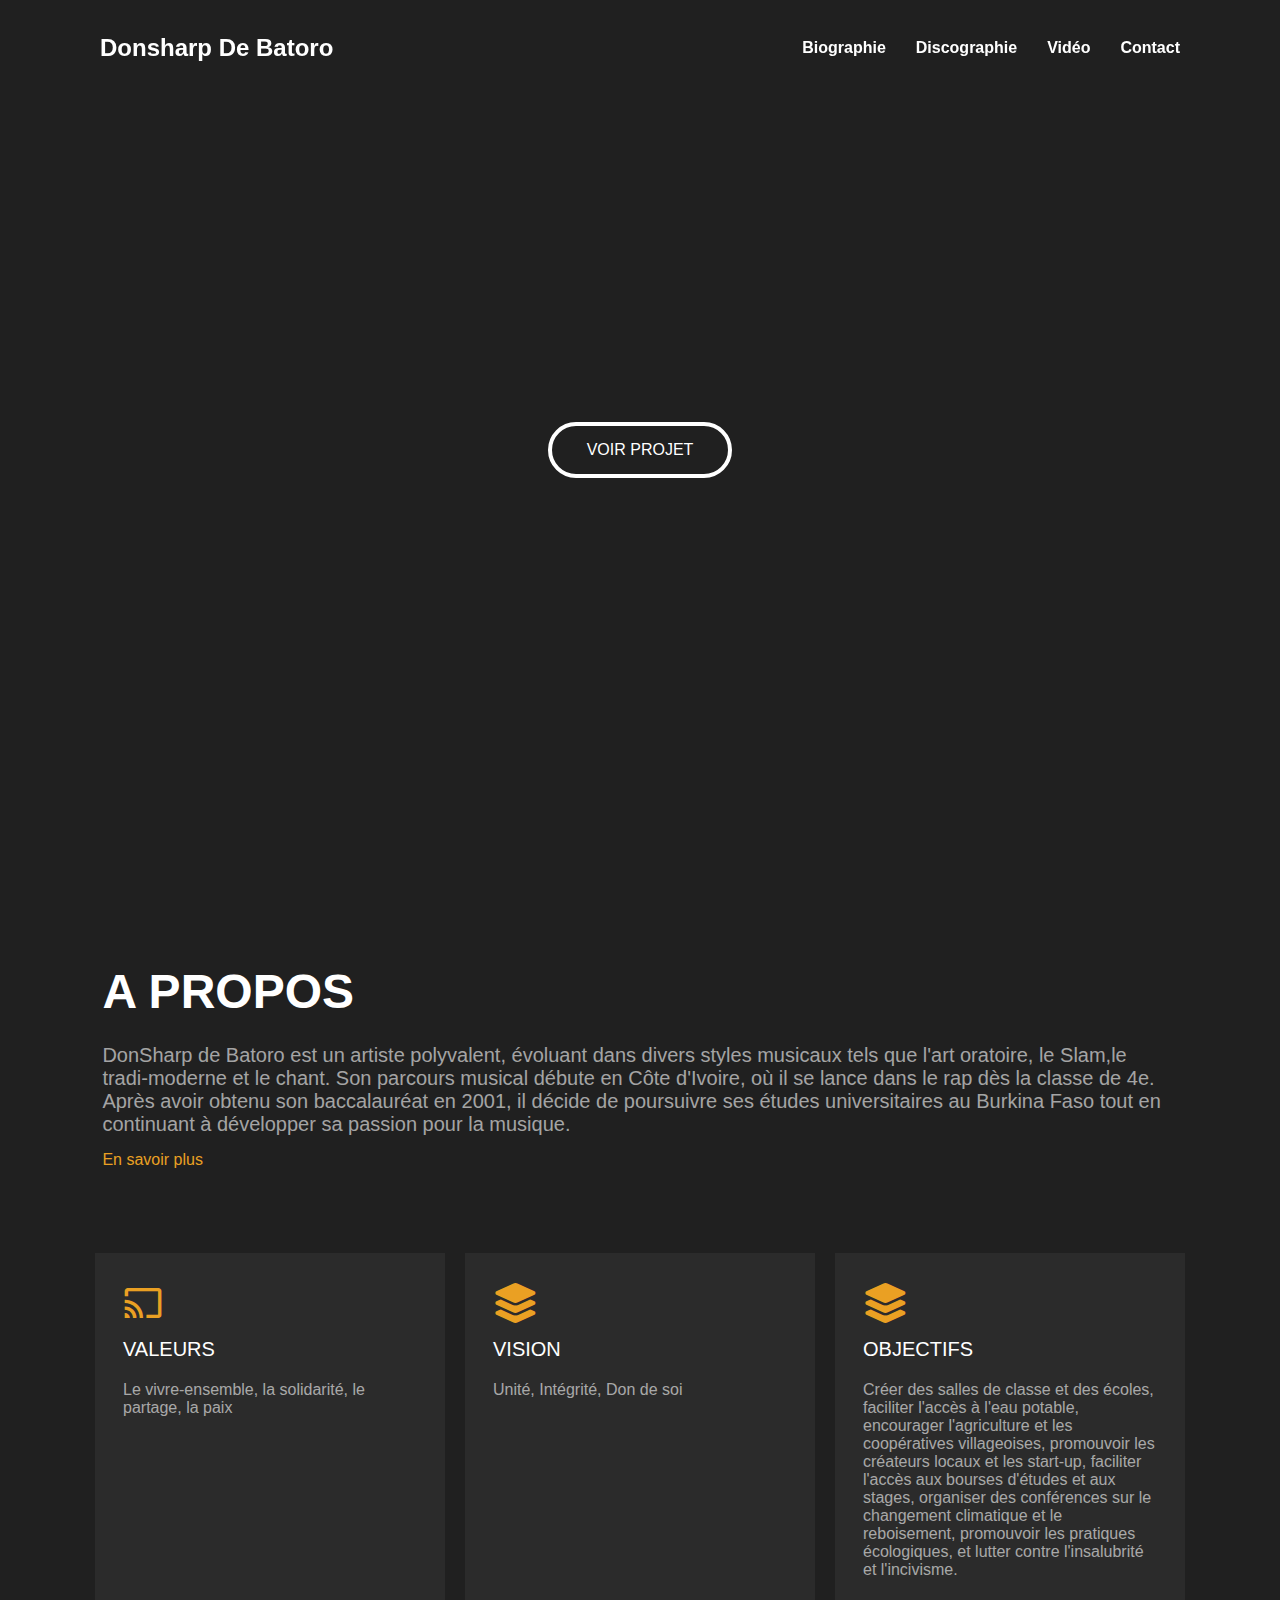
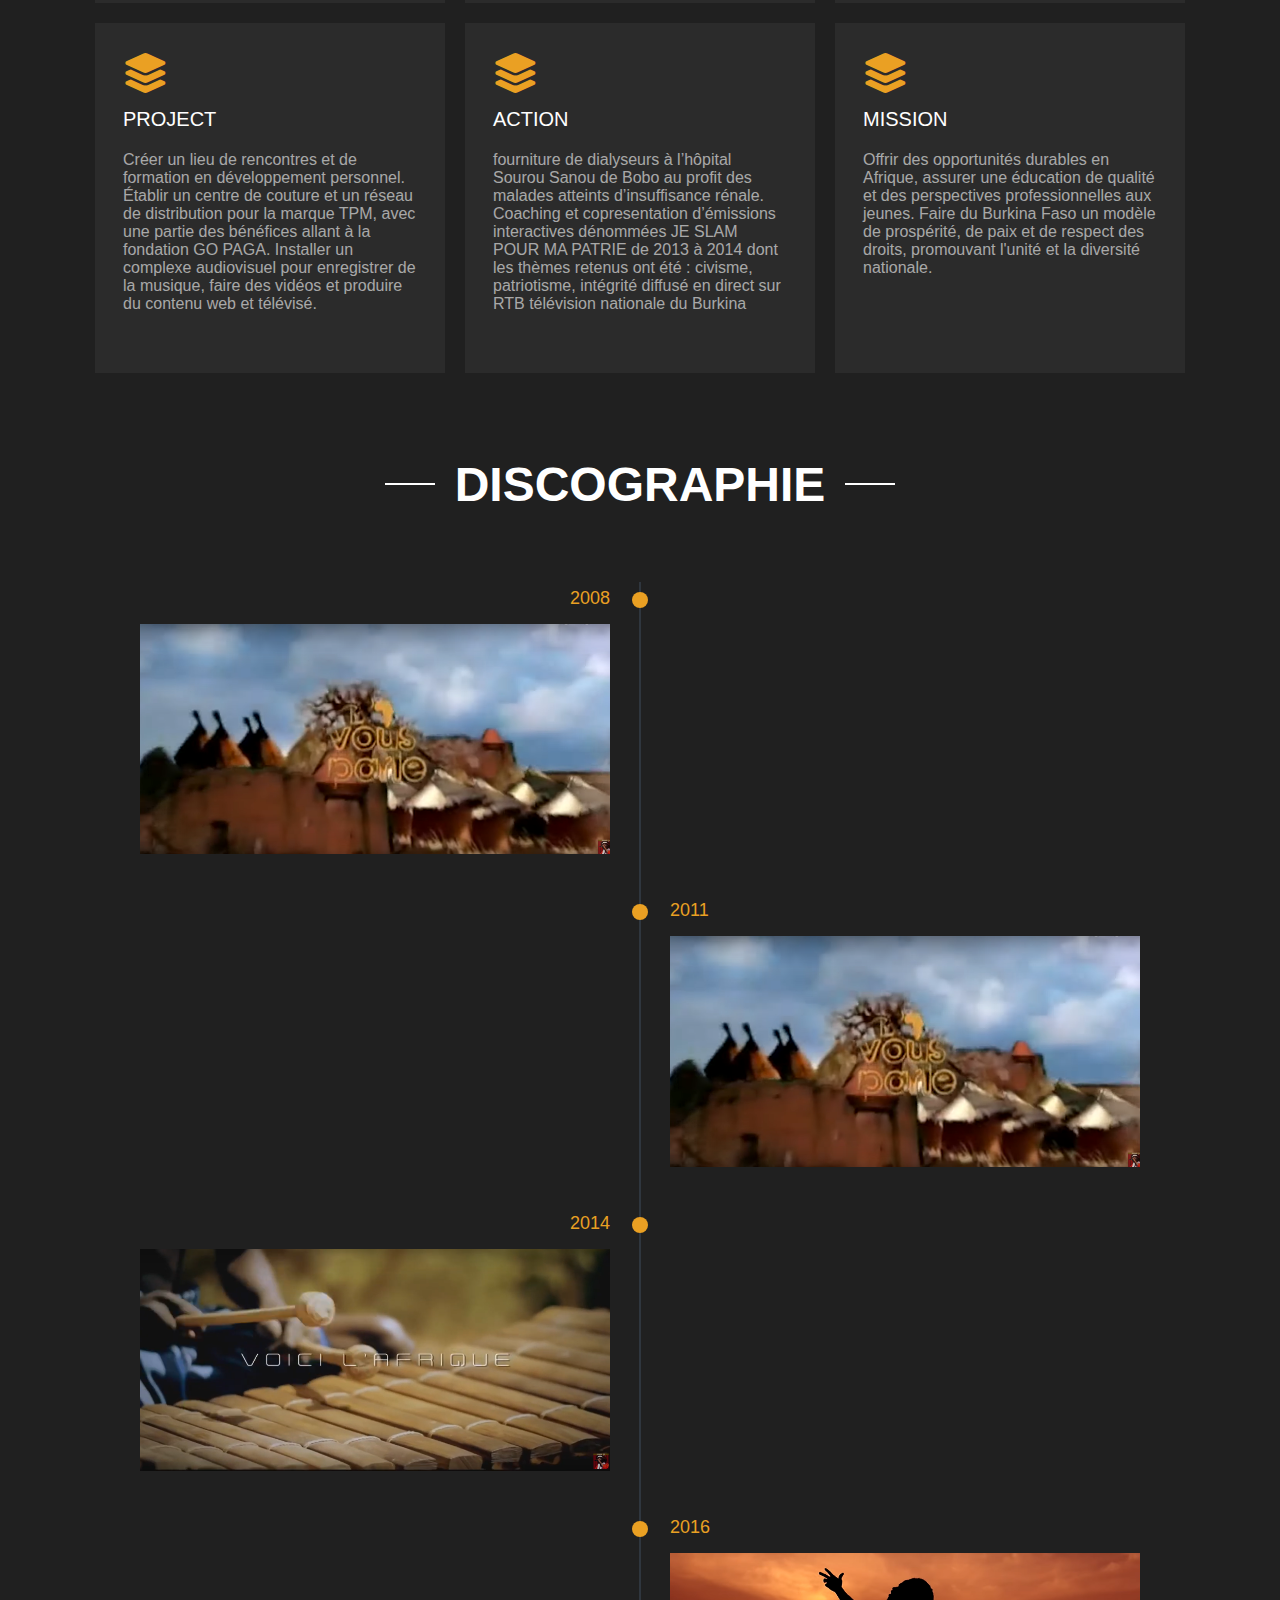
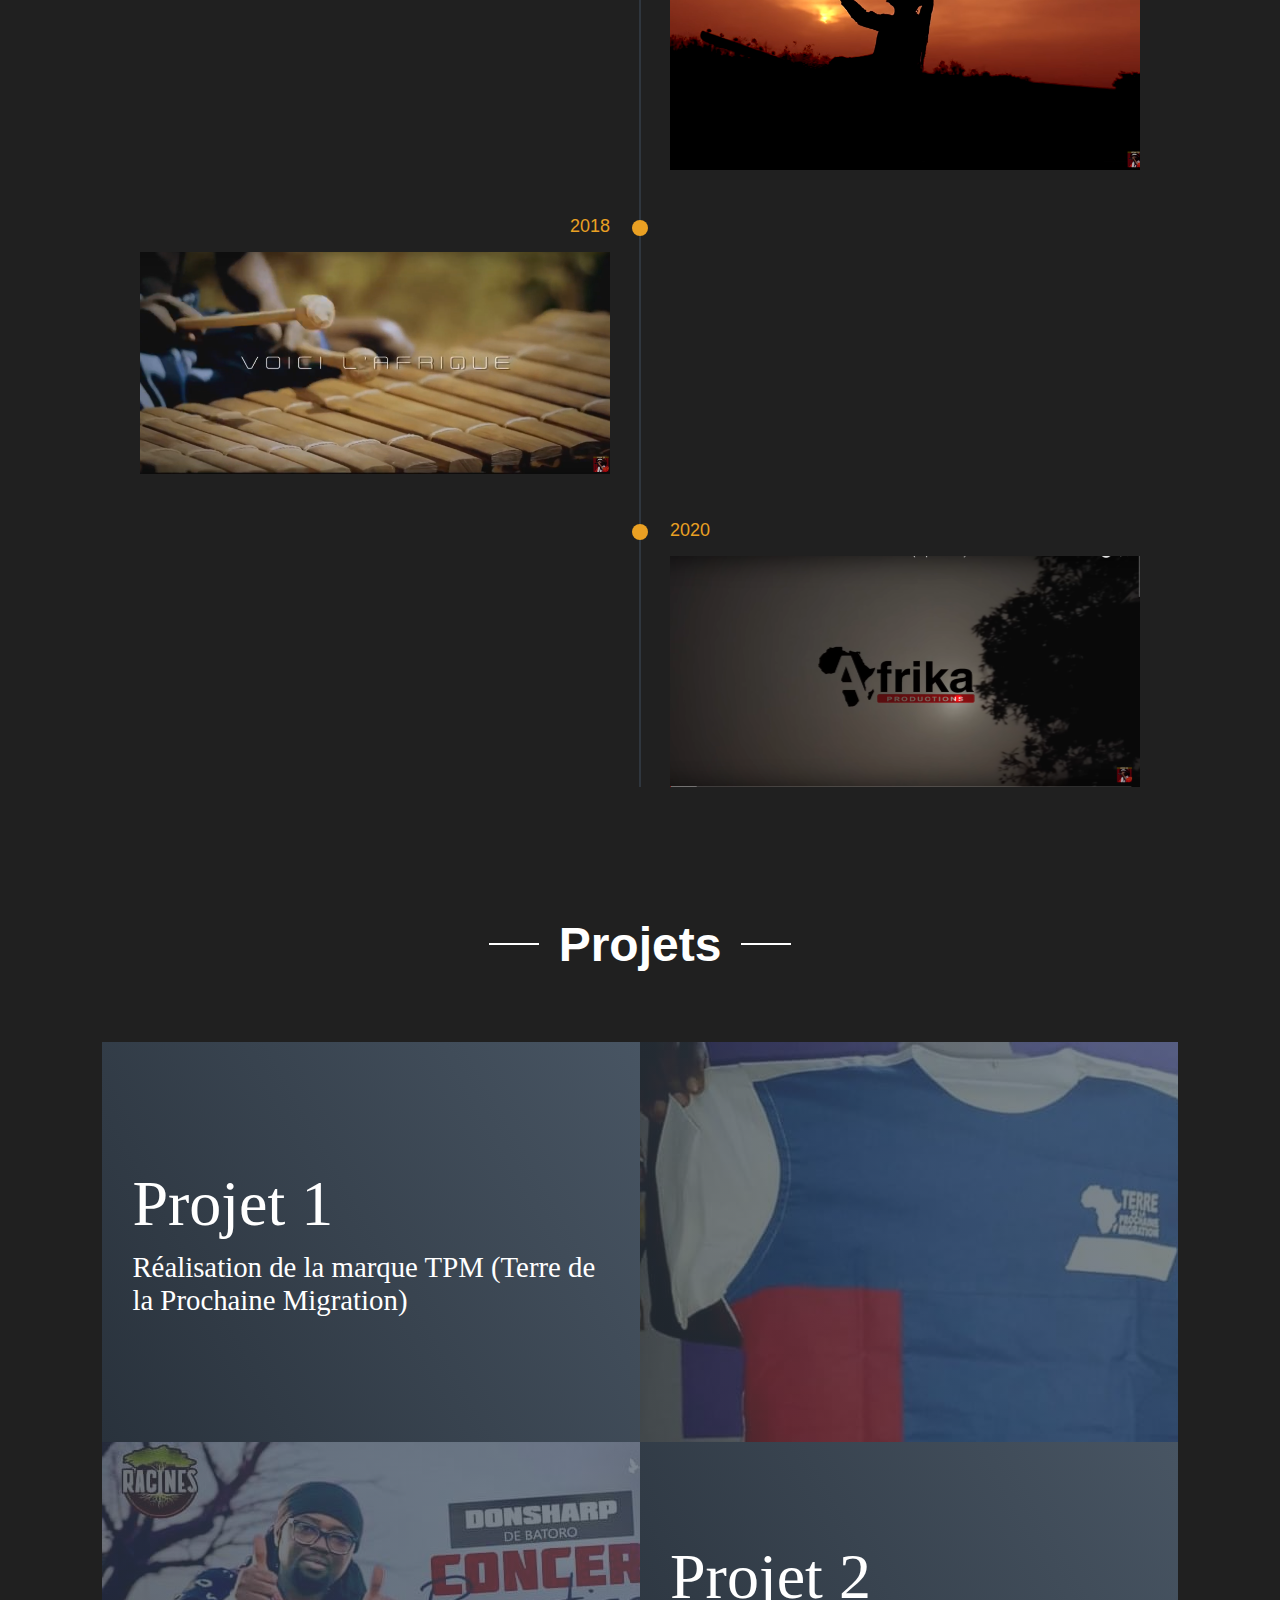
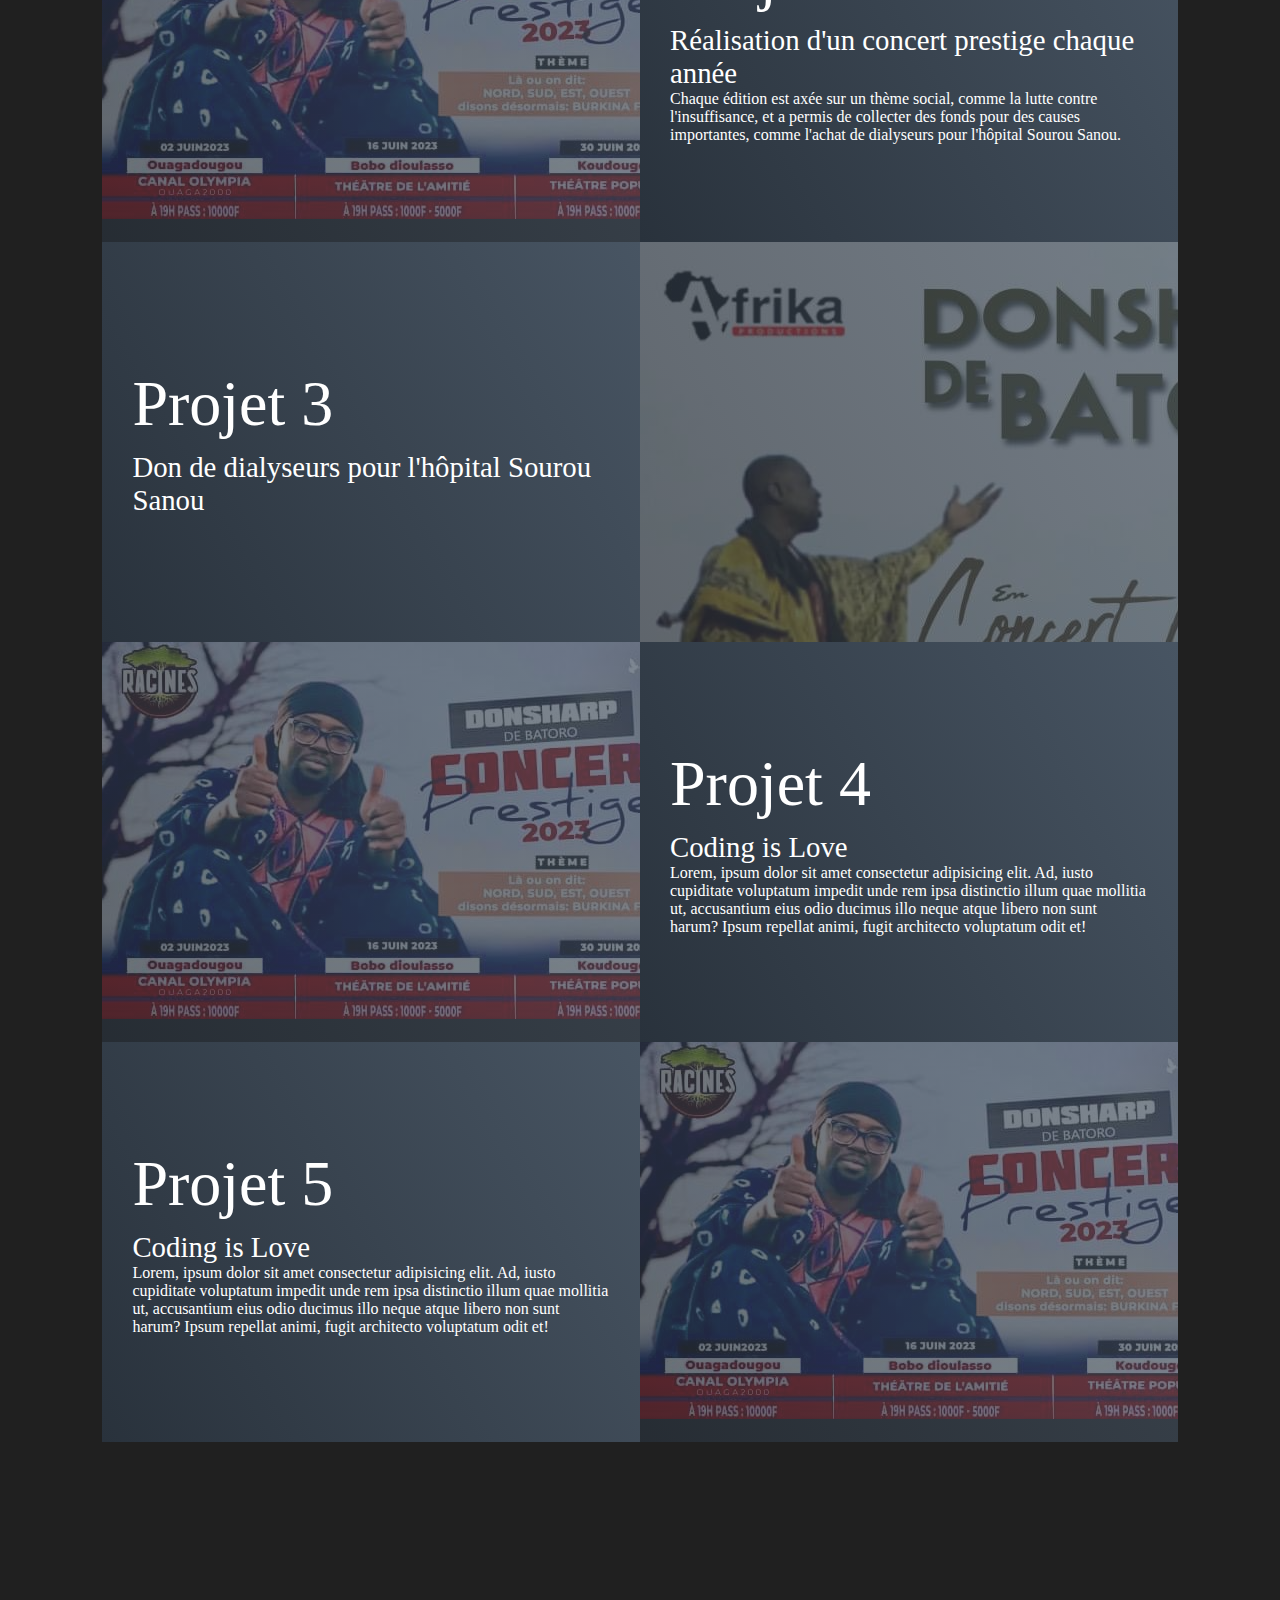
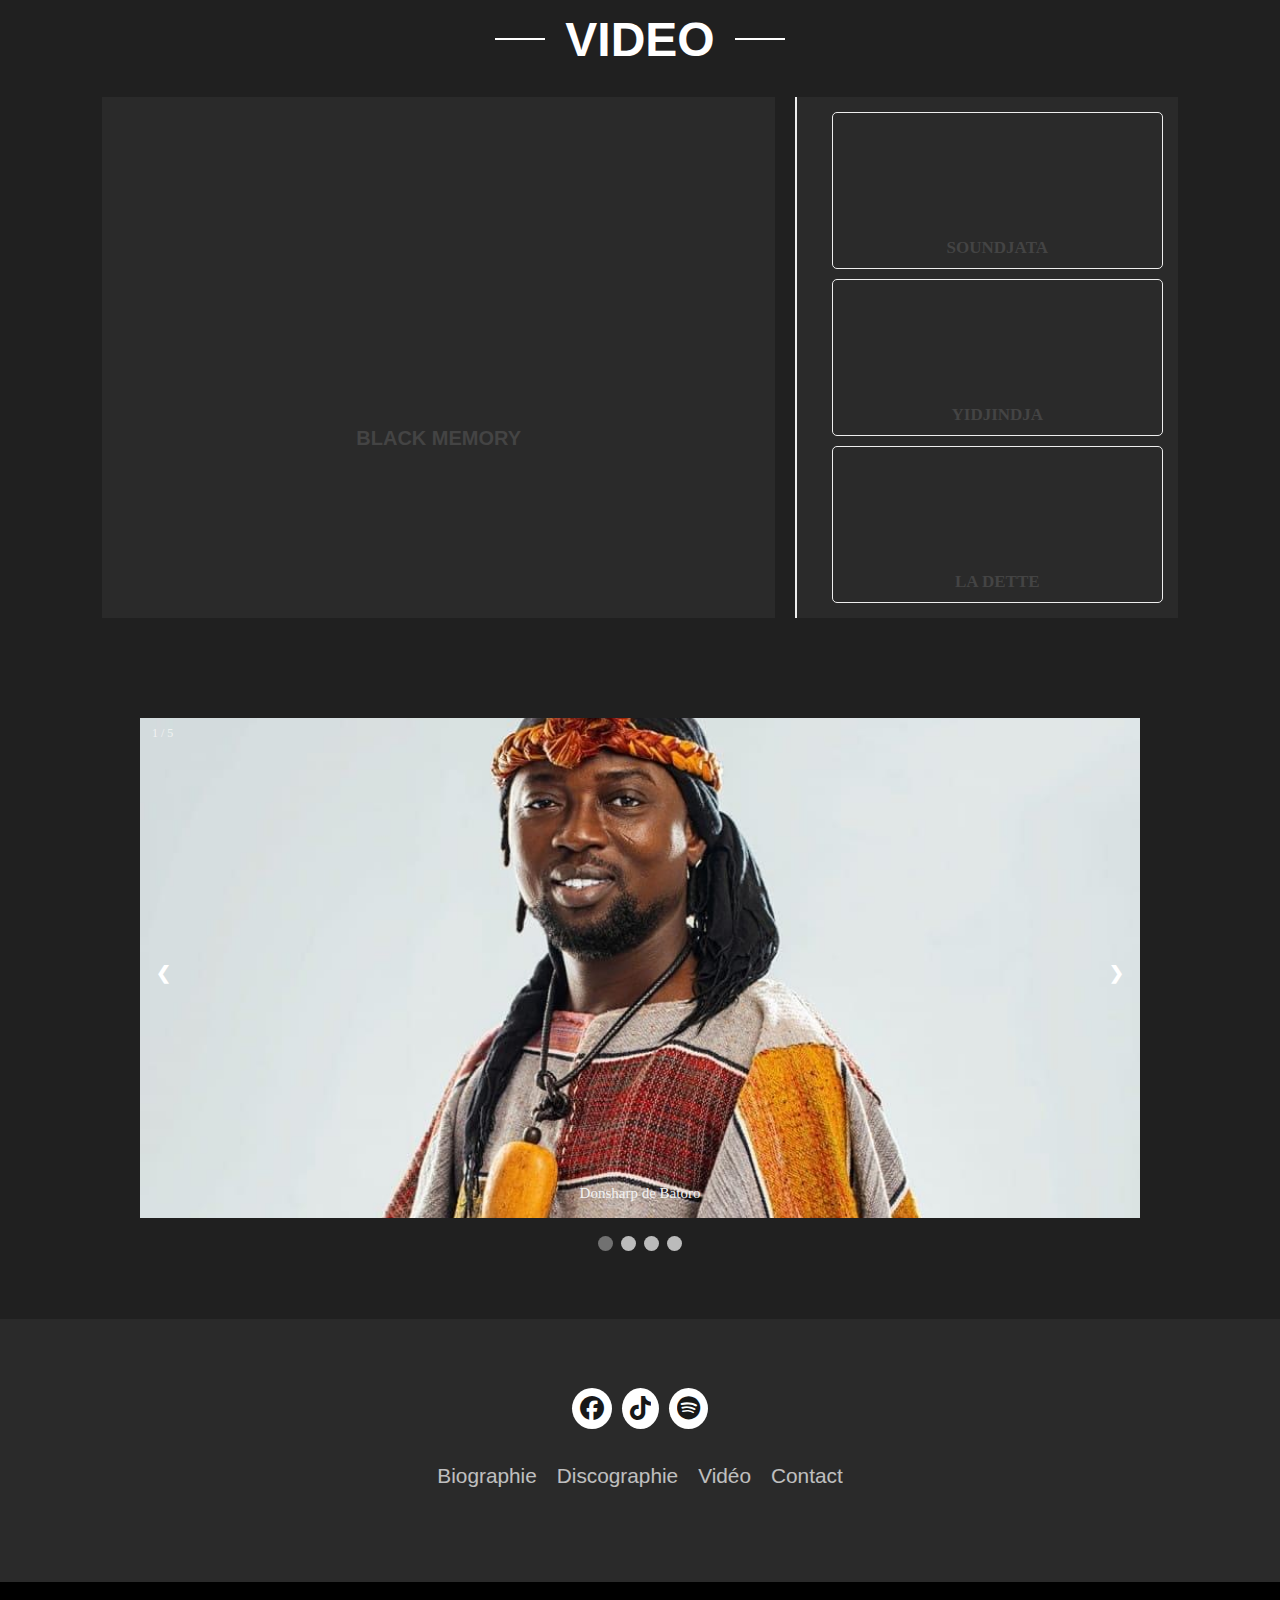
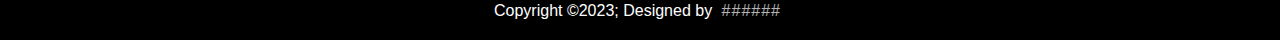
==== commit e243aef6: "2june" ====
--- a/index.html
+++ b/index.html
@@ -18,13 +18,11 @@
         <ul class="nav">
             <li><a href="#propos">Biographie</a></li>
             <li><a href="#disco">Discographie</a></li>
-            <li><a href="#video">Video</a></li>
+            <li><a href="#video">Vidéo</a></li>
             <!-- <li><a href="#propos">A Propos</a></li> -->
             <li><a href="#footer">Contact</a></li>
         </ul>
     </header>
-
-
     <section class="box">
         <video src="video/DONSHARP DE BATORO - SOUNDJATA le fils du buffle (clip officiel).mp4" autoplay muted
             loop></video>
@@ -37,11 +35,11 @@
         <section class="propos" id="propos">
             <h1>A PROPOS</h1>
             <p class="content">DonSharp de Batoro est un artiste polyvalent, évoluant dans divers styles musicaux
-                 tels que l'art oratoire, le Slam,le tradi-moderne et le chant.
-                Son parcours musical débute   en Côte d'Ivoire, où il se lance dans le rap dès la classe de
+                tels que l'art oratoire, le Slam,le tradi-moderne et le chant.
+                Son parcours musical débute en Côte d'Ivoire, où il se lance dans le rap dès la classe de
                 4e. Après avoir obtenu son baccalauréat en 2001, il décide de
                 poursuivre ses études universitaires au Burkina Faso tout en continuant
-                à développer sa passion pour la musique. 
+                à développer sa passion pour la musique.
             </p>
             <div class="hidden-content">
                 <p>Conciliant études et musique,
@@ -60,7 +58,7 @@
             </div>
             <p class="more">En savoir plus</p>
         </section>
-        
+
         <section class="cardpropos">
             <div class="container">
                 <div class="service-wrapper">
@@ -232,77 +230,92 @@
         </div>
 
 
-         <!-- Projects Section -->
-  <section id="projects">
-    <div class="projects container">
-      <div class="projects-header">
-        <h1 class="section-title">Recent <span>Projects</span></h1>
-      </div>
-      <div class="all-projects">
-        <div class="project-item">
-          <div class="project-info">
-            <h1>Project 1</h1>
-            <h2>Coding is Love</h2>
-            <p>Lorem, ipsum dolor sit amet consectetur adipisicing elit. Ad, iusto cupiditate voluptatum impedit unde
+        <!-- Projects Section -->
+        <section id="projects">
+            <div class="projects container">
+                <!-- <div class="projects-header">
+                    <h1 class="section-title">Recent <span>Projets</span></h1>
+                </div> -->
+                <div class="contenu">
+                    <div class="left-line"></div>
+                    <h1>Projets</h1>
+                    <div class="right-line"></div>
+                </div>
+                <div class="all-projects">
+                    <div class="project-item">
+                        <div class="project-info">
+                            <h1>Projet 1</h1>
+                            <h2>Réalisation de la marque TPM (Terre de la Prochaine Migration)</h2>
+                            <!-- <p>Lorem, ipsum dolor sit amet consectetur adipisicing elit. Ad, iusto cupiditate voluptatum impedit unde
               rem ipsa distinctio illum quae mollitia ut, accusantium eius odio ducimus illo neque atque libero non sunt
-              harum? Ipsum repellat animi, fugit architecto voluptatum odit et!</p>
-          </div>
-          <div class="project-img">
-            <img src="prestige/2018prestige.jpg" alt="img">
-          </div>
-        </div>
-        <div class="project-item">
-          <div class="project-info">
-            <h1>Project 2</h1>
-            <h2>Coding is Love</h2>
-            <p>Lorem, ipsum dolor sit amet consectetur adipisicing elit. Ad, iusto cupiditate voluptatum impedit unde
+              harum? Ipsum repellat animi, fugit architecto voluptatum odit et!</p> -->
+                        </div>
+                        <div class="project-img">
+                            <img src="projet/TPM.jpg" alt="img">
+                        </div>
+                    </div>
+                    <div class="project-item">
+                        <div class="project-info">
+                            <h1>Projet 2</h1>
+                            <h2>Réalisation d'un concert prestige chaque année</h2>
+                            <p>Chaque édition est axée sur un
+                                thème social, comme la lutte contre l'insuffisance, et a permis de collecter des fonds
+                                pour des causes
+                                importantes, comme l'achat de dialyseurs pour l'hôpital Sourou Sanou.</p>
+                            <!-- <p>Lorem, ipsum dolor sit amet consectetur adipisicing elit. Ad, iusto cupiditate voluptatum impedit unde
               rem ipsa distinctio illum quae mollitia ut, accusantium eius odio ducimus illo neque atque libero non sunt
-              harum? Ipsum repellat animi, fugit architecto voluptatum odit et!</p>
-          </div>
-          <div class="project-img">
-            <img src="prestige/2023prestiged56.jpg" alt="img">
-          </div>
-        </div>
-        <div class="project-item">
-          <div class="project-info">
-            <h1>Project 3</h1>
-            <h2>Coding is Love</h2>
-            <p>Lorem, ipsum dolor sit amet consectetur adipisicing elit. Ad, iusto cupiditate voluptatum impedit unde
-              rem ipsa distinctio illum quae mollitia ut, accusantium eius odio ducimus illo neque atque libero non sunt
-              harum? Ipsum repellat animi, fugit architecto voluptatum odit et!</p>
-          </div>
-          <div class="project-img">
-            <img src="prestige/2018prestige.jpg" alt="img">
-          </div>
-        </div>
-        <div class="project-item">
-          <div class="project-info">
-            <h1>Project 4</h1>
-            <h2>Coding is Love</h2>
-            <p>Lorem, ipsum dolor sit amet consectetur adipisicing elit. Ad, iusto cupiditate voluptatum impedit unde
-              rem ipsa distinctio illum quae mollitia ut, accusantium eius odio ducimus illo neque atque libero non sunt
-              harum? Ipsum repellat animi, fugit architecto voluptatum odit et!</p>
-          </div>
-          <div class="project-img">
-            <img src="prestige/2023prestiged56.jpg" alt="img">
-          </div>
-        </div>
-        <div class="project-item">
-          <div class="project-info">
-            <h1>Project 5</h1>
-            <h2>Coding is Love</h2>
-            <p>Lorem, ipsum dolor sit amet consectetur adipisicing elit. Ad, iusto cupiditate voluptatum impedit unde
-              rem ipsa distinctio illum quae mollitia ut, accusantium eius odio ducimus illo neque atque libero non sunt
-              harum? Ipsum repellat animi, fugit architecto voluptatum odit et!</p>
-          </div>
-          <div class="project-img">
-            <img src="prestige/2023prestiged56.jpg" alt="img">
-          </div>
-        </div>
-      </div>
-    </div>
-  </section>
-  <!-- End Projects Section -->
+              harum? Ipsum repellat animi, fugit architecto voluptatum odit et!</p> -->
+                        </div>
+                        <div class="project-img">
+                            <img src="prestige/2023prestiged56.jpg" alt="img">
+                        </div>
+                    </div>
+                    <div class="project-item">
+                        <div class="project-info">
+                            <h1>Projet 3</h1>
+                            <h2>Don de dialyseurs pour l'hôpital Sourou Sanou</h2>
+                            <!-- <p>Lorem, ipsum dolor sit amet consectetur adipisicing elit. Ad, iusto cupiditate voluptatum
+                                impedit unde
+                                rem ipsa distinctio illum quae mollitia ut, accusantium eius odio ducimus illo neque
+                                atque libero non sunt
+                                harum? Ipsum repellat animi, fugit architecto voluptatum odit et!</p> -->
+                        </div>
+                        <div class="project-img">
+                            <img src="prestige/2018prestige.jpg" alt="img">
+                        </div>
+                    </div>
+                    <div class="project-item">
+                        <div class="project-info">
+                            <h1>Projet 4</h1>
+                            <h2>Coding is Love</h2>
+                            <p>Lorem, ipsum dolor sit amet consectetur adipisicing elit. Ad, iusto cupiditate voluptatum
+                                impedit unde
+                                rem ipsa distinctio illum quae mollitia ut, accusantium eius odio ducimus illo neque
+                                atque libero non sunt
+                                harum? Ipsum repellat animi, fugit architecto voluptatum odit et!</p>
+                        </div>
+                        <div class="project-img">
+                            <img src="prestige/2023prestiged56.jpg" alt="img">
+                        </div>
+                    </div>
+                    <div class="project-item">
+                        <div class="project-info">
+                            <h1>Projet 5</h1>
+                            <h2>Coding is Love</h2>
+                            <p>Lorem, ipsum dolor sit amet consectetur adipisicing elit. Ad, iusto cupiditate voluptatum
+                                impedit unde
+                                rem ipsa distinctio illum quae mollitia ut, accusantium eius odio ducimus illo neque
+                                atque libero non sunt
+                                harum? Ipsum repellat animi, fugit architecto voluptatum odit et!</p>
+                        </div>
+                        <div class="project-img">
+                            <img src="prestige/2023prestiged56.jpg" alt="img">
+                        </div>
+                    </div>
+                </div>
+            </div>
+        </section>
+        <!-- End Projects Section -->
 
         <!-- <section class="festi">
             <h1>Festivité</h1>
@@ -319,22 +332,22 @@
                 <h1>VIDEO</h1>
                 <div class="right-line"></div>
             </div>
-        
+
             <div class="container">
                 <div class="main-video-container">
-                   
+
                     <iframe width="560" height="315" src="https://www.youtube.com/embed/g2SmtChJ53o?si=gCBIHeVzPF3Ui1zw"
                         title="YouTube video player" frameborder="0"
                         allow="accelerometer; autoplay; clipboard-write; encrypted-media; gyroscope; picture-in-picture; web-share"
                         referrerpolicy="strict-origin-when-cross-origin" allowfullscreen></iframe>
                     <h3 class="main-vid-title">BLACK MEMORY</h3>
-                   
-                </div>
-                
+
+                </div>
+
                 <div class="video-list-container" id="videosList"></div>
             </div>
         </section>
-        
+
 
         <section class="slider">
             <!-- <script src="script.js"></script> -->
@@ -343,27 +356,33 @@
 
                 <!-- Full-width images with number and caption text -->
                 <div class="mySlides fade">
-                    <div class="numbertext">1 / 4</div>
-                    <img src="img/IMG_9672.JPG" style="width:100%; height:500px;">
-                    <div class="text">Caption Text</div>
+                    <div class="numbertext">1 / 5</div>
+                    <img src="img/WhatsApp Image 2024-05-08 à 20.53.37_44038328.jpg" style="width:100%; height:500px;">
+                    <div class="text">Donsharp de Batoro</div>
                 </div>
 
                 <div class="mySlides fade">
-                    <div class="numbertext">2 / 4</div>
+                    <div class="numbertext">2 / 5</div>
                     <img src="img/IMG_6414.JPG" style="width:100%; height:500px;">
-                    <div class="text">Caption Two</div>
+                    <div class="text">Donsharp de Batoro</div>
                 </div>
 
                 <div class="mySlides fade">
-                    <div class="numbertext">3 / 4</div>
+                    <div class="numbertext">3 / 5</div>
                     <img src="img/IMG_9233.JPG" style="width:100% ; height:500px;">
-                    <div class="text">Caption Three</div>
+                    <div class="text">Donsharp de Batoro</div>
                 </div>
 
                 <div class="mySlides fade">
-                    <div class="numbertext">4 / 4</div>
+                    <div class="numbertext">4 / 5</div>
                     <img src="img/IMG_0704.JPG" style="width:100%; height:500px;">
-                    <div class="text">Caption Three</div>
+                    <div class="text">Donsharp de Batoro</div>
+                </div>
+
+                <div class="mySlides fade">
+                    <div class="numbertext">5 / 5</div>
+                    <img src="img/IMG_9199.JPG" style="width:100%; height:500px;">
+                    <div class="text">Donsharp de Batoro</div>
                 </div>
 
                 <!-- Next and previous buttons -->
@@ -389,18 +408,23 @@
         <footer>
             <div class="footerContainer">
                 <div class="socialIcons">
-                    <a href=""><i class="fa-brands fa-facebook"></i></a>
-                    <a href=""><i class="fa-brands fa-instagram"></i></a>
+                    <a href="https://www.facebook.com/donsharpdebatoroleparolier?mibextid=LQQJ4d"><i
+                            class="fa-brands fa-facebook"></i></a>
+                    <a href="https://www.tiktok.com/@donsharpdebatoroparolier?_t=8majI8KCgEQ&_r=1"><i
+                            class="fa-brands fa-tiktok"></i></a>
+                    <a href="https://open.spotify.com/intl-fr/artist/6dstbJ5WuOnTfAZZm4bdJw"><i
+                            class="fa-brands fa-spotify"></i></a>
+                    <!-- <a href=""><i class="fa-brands fa-instagram"></i></a>
                     <a href=""><i class="fa-brands fa-twitter"></i></a>
-                    <a href=""><i class="fa-brands fa-google-plus"></i></a>
-                    <a href=""><i class="fa-brands fa-youtube"></i></a>
+                    <a href=""><i class="fa-brands fa-google-plus"></i></a> -->
+                    <!-- <a href=""><i class="fa-brands fa-youtube"></i></a> -->
                 </div>
                 <div class="footerNav">
                     <ul>
-                        <li><a href="">Biographie</a></li>
-                        <li><a href="">Discographie</a></li>
-                        <li><a href="">Video</a></li>
-                        <li><a href="">Contact Us</a></li>
+                        <li><a href="#propos">Biographie</a></li>
+                        <li><a href="#disco">Discographie</a></li>
+                        <li><a href="#video">Vidéo</a></li>
+                        <li><a href="">Contact</a></li>
                         <!-- <li><a href="">our Team</a></li> -->
                     </ul>
                 </div>
--- a/style.css
+++ b/style.css
@@ -21,24 +21,6 @@
     cursor: pointer;
 }
 
-.box {
-    display: flex;
-    flex-direction: column;
-    align-items: center;
-    padding: 110px 100px;
-}
-
-@media (max-width: 1000px) {
-    .box {
-        padding: 100px 50px;
-    }
-}
-
-@media (max-width: 600px) {
-    .box {
-        padding: 125px 30px;
-    }
-}
 
 header {
     position: fixed;
@@ -97,12 +79,6 @@
     margin-right: 0;
 }
 
-/* Style du lien actif */
-/* .nav li.active a {
-    text-decoration: underline;
-    text-decoration-color: red;
-} */
-
 @media (max-width: 1000px) {
     header {
         padding: 20px 50px;
@@ -122,6 +98,27 @@
         margin: 0 7px;
     }
 }
+
+
+.box {
+    display: flex;
+    flex-direction: column;
+    align-items: center;
+    padding: 110px 100px;
+}
+
+@media (max-width: 1000px) {
+    .box {
+        padding: 100px 50px;
+    }
+}
+
+@media (max-width: 600px) {
+    .box {
+        padding: 125px 30px;
+    }
+}
+
 
 .box {
     position: relative;
@@ -245,12 +242,6 @@
     align-items: center;
 }
 
-/* h1 {
-
-    color: #fff;
-    font-size: 3rem;
-    
-} */
 
 
 
@@ -523,6 +514,7 @@
 	margin-bottom: 50px;
 }
 #projects .all-projects {
+    margin-top: 70px;
 	display: flex;
 	align-items: center;
 	justify-content: center;
@@ -742,22 +734,26 @@
 
 
 /* section slider */
-
 .slideshow-container {
     max-width: 1000px;
     position: relative;
-    /* margin: auto; */
     margin-top: 100px;
-
     display: block;
     margin-left: auto;
     margin-right: auto;
-    height: 50%;
+    height: 500px; /* Fix the height of the container */
+}
+
+.mySlides img {
+    width: 100%;
+    height: 100%;
+    object-fit: cover; /* Ensures the image covers the area without stretching */
 }
 
 /* Hide the images by default */
 .mySlides {
     display: none;
+    height: 100%; /* Ensures that slides take up full height of the container */
 }
 
 /* Next & previous buttons */
@@ -833,14 +829,10 @@
 }
 
 @keyframes fade {
-    from {
-        opacity: .4
-    }
-
-    to {
-        opacity: 1
-    }
-}
+    from {opacity: .4} 
+    to {opacity: 1}
+}
+
 
 /* footer section */
 /* Footer section */
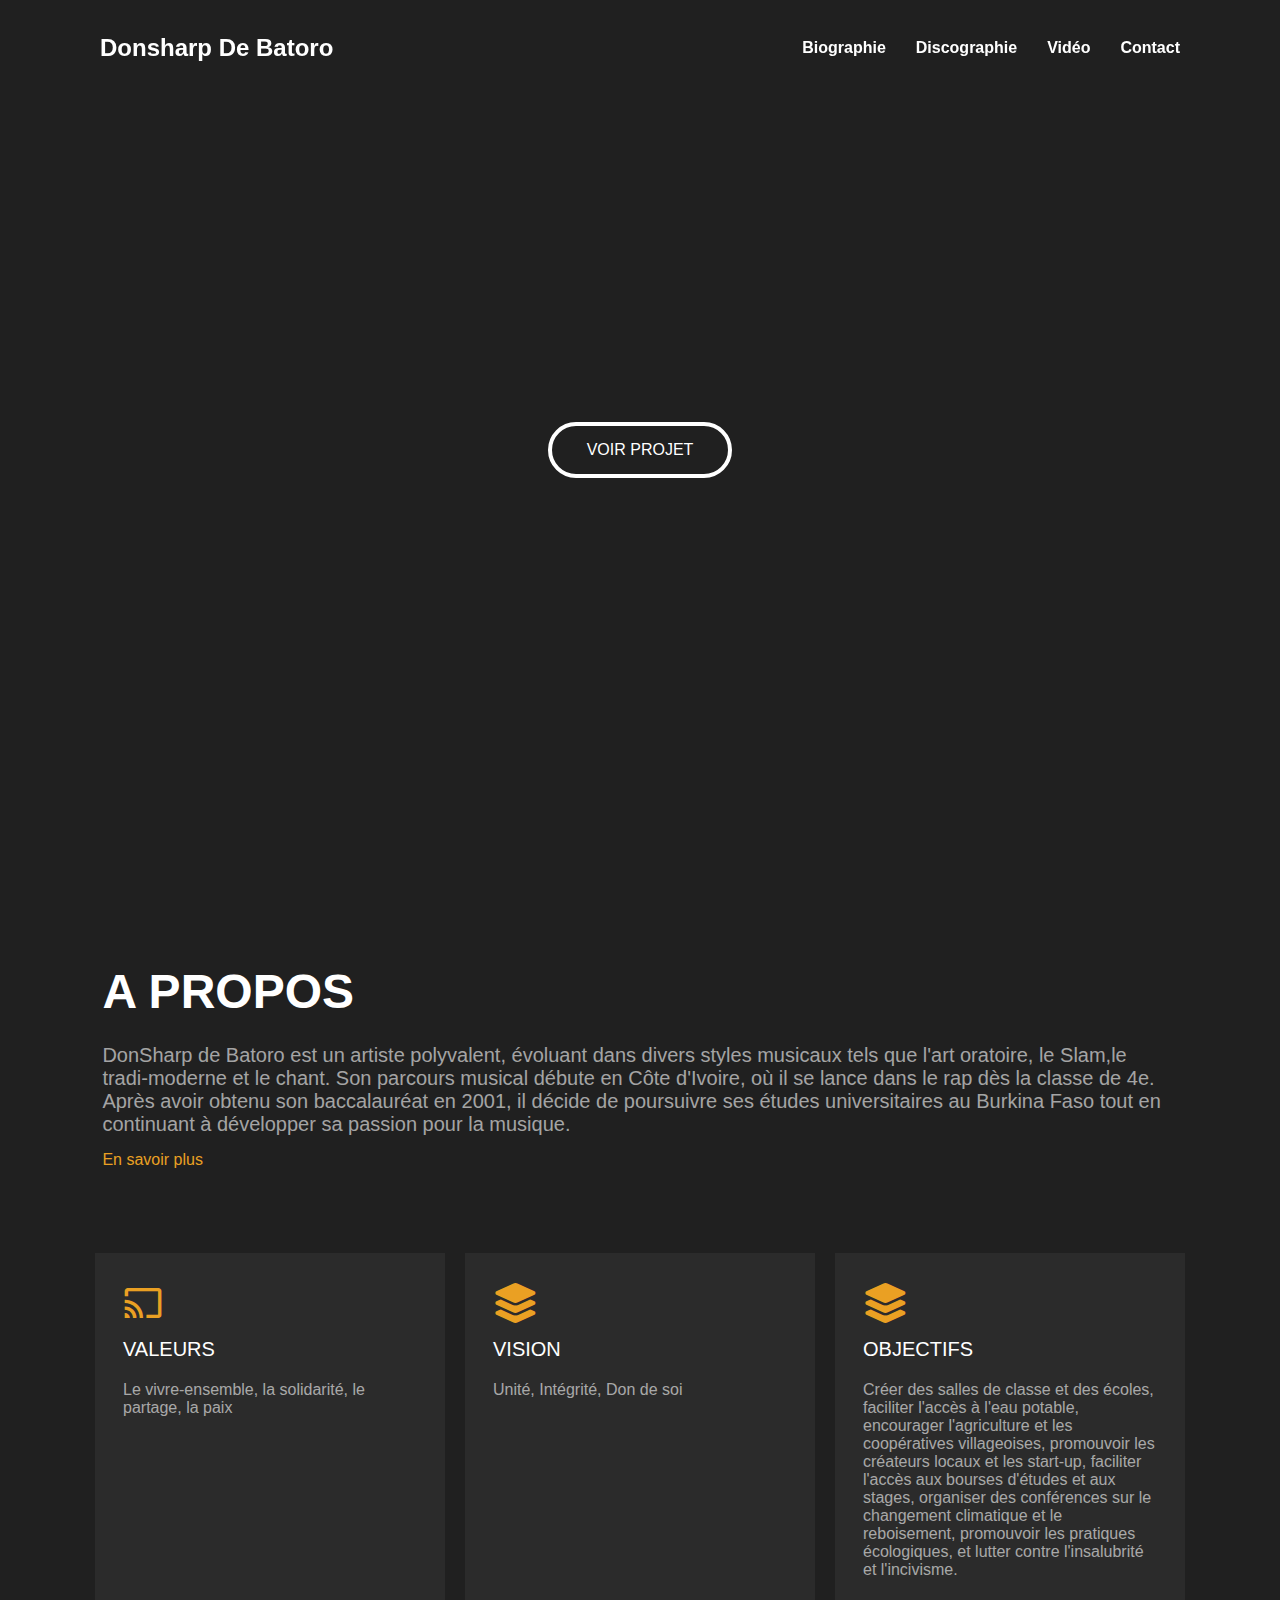
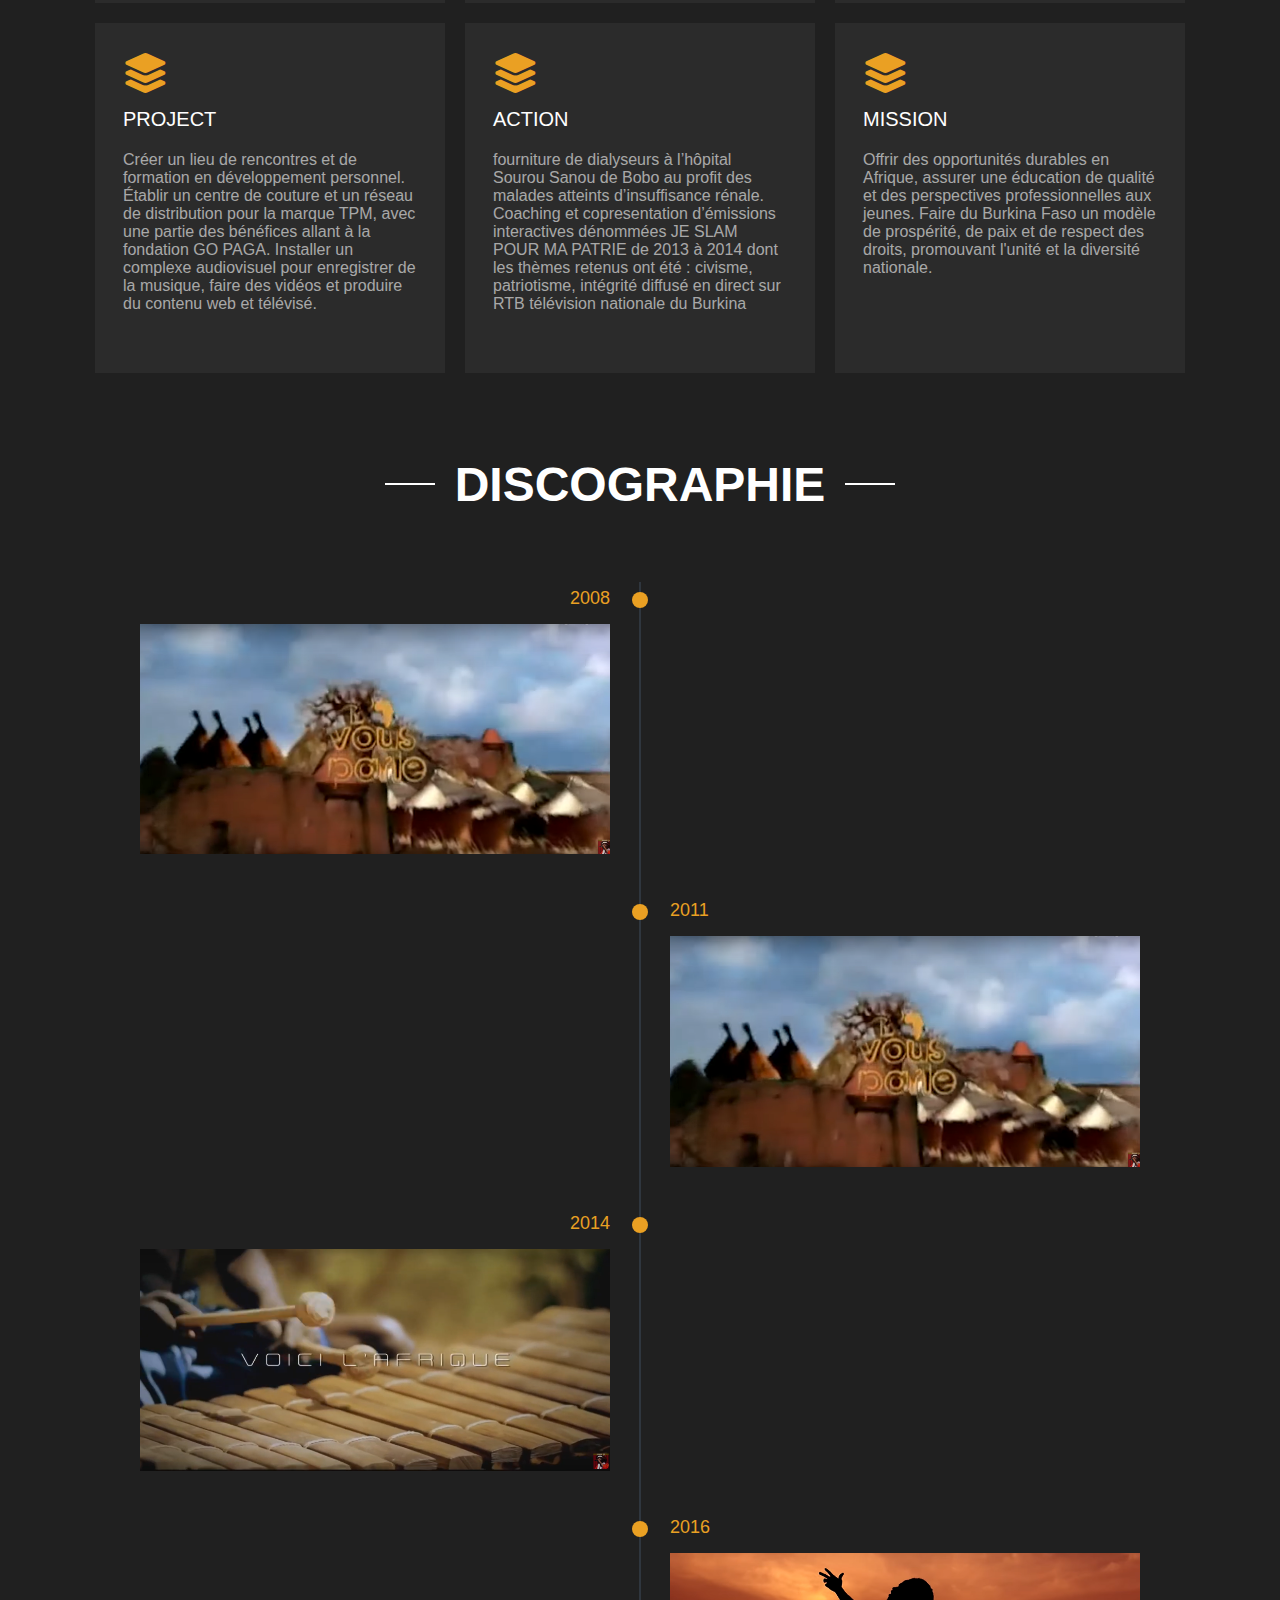
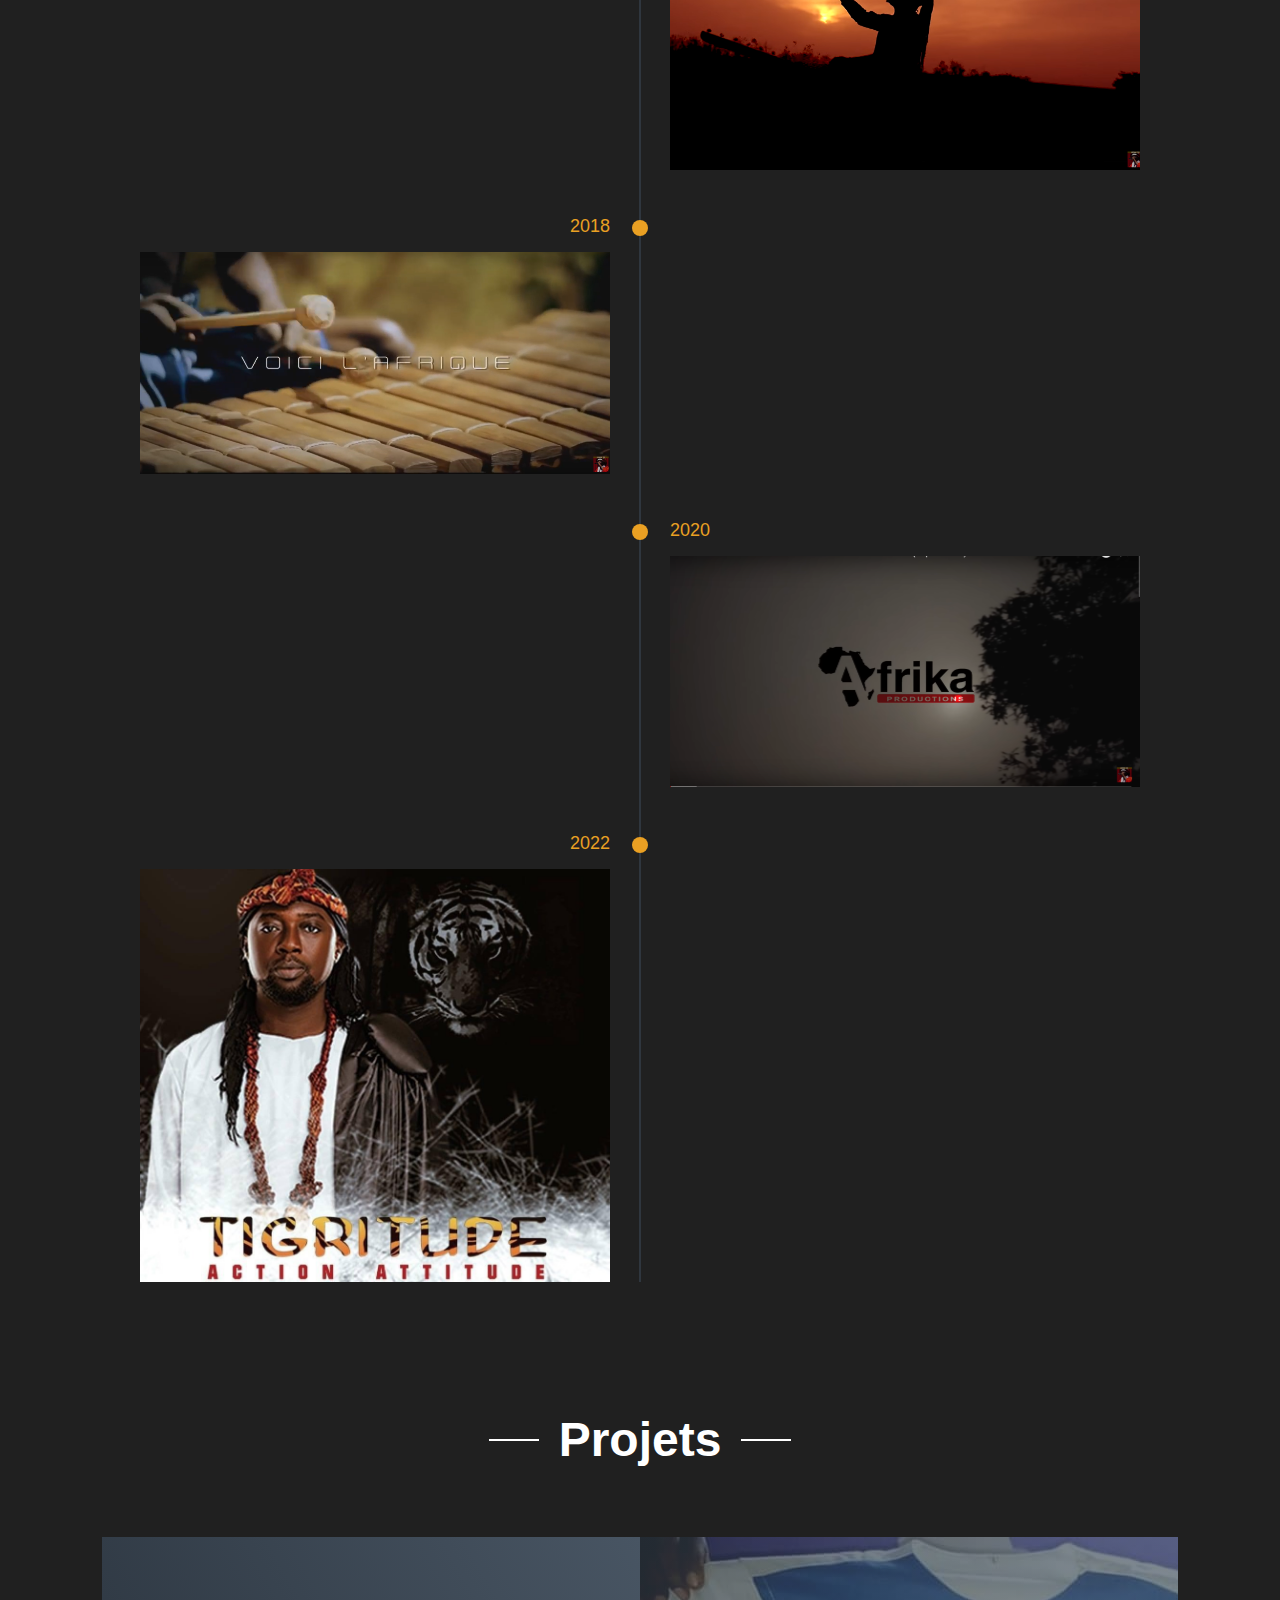
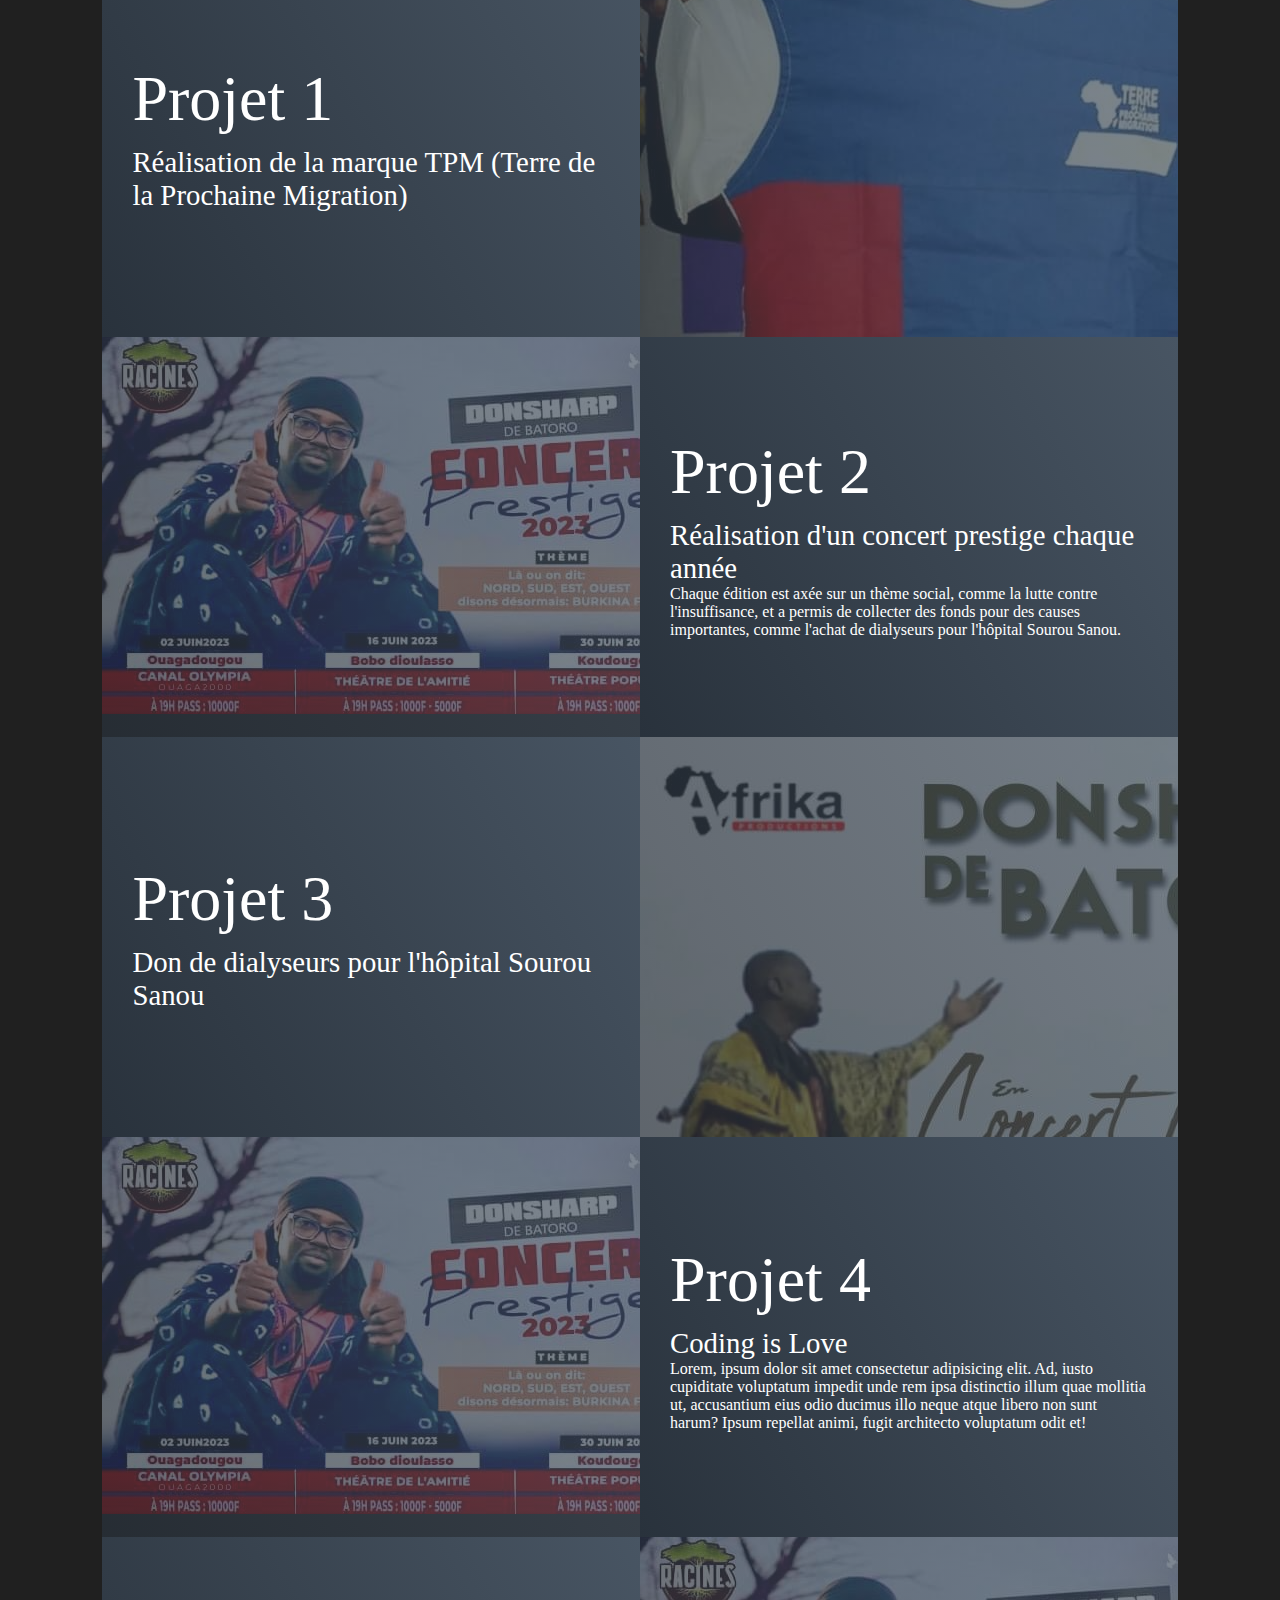
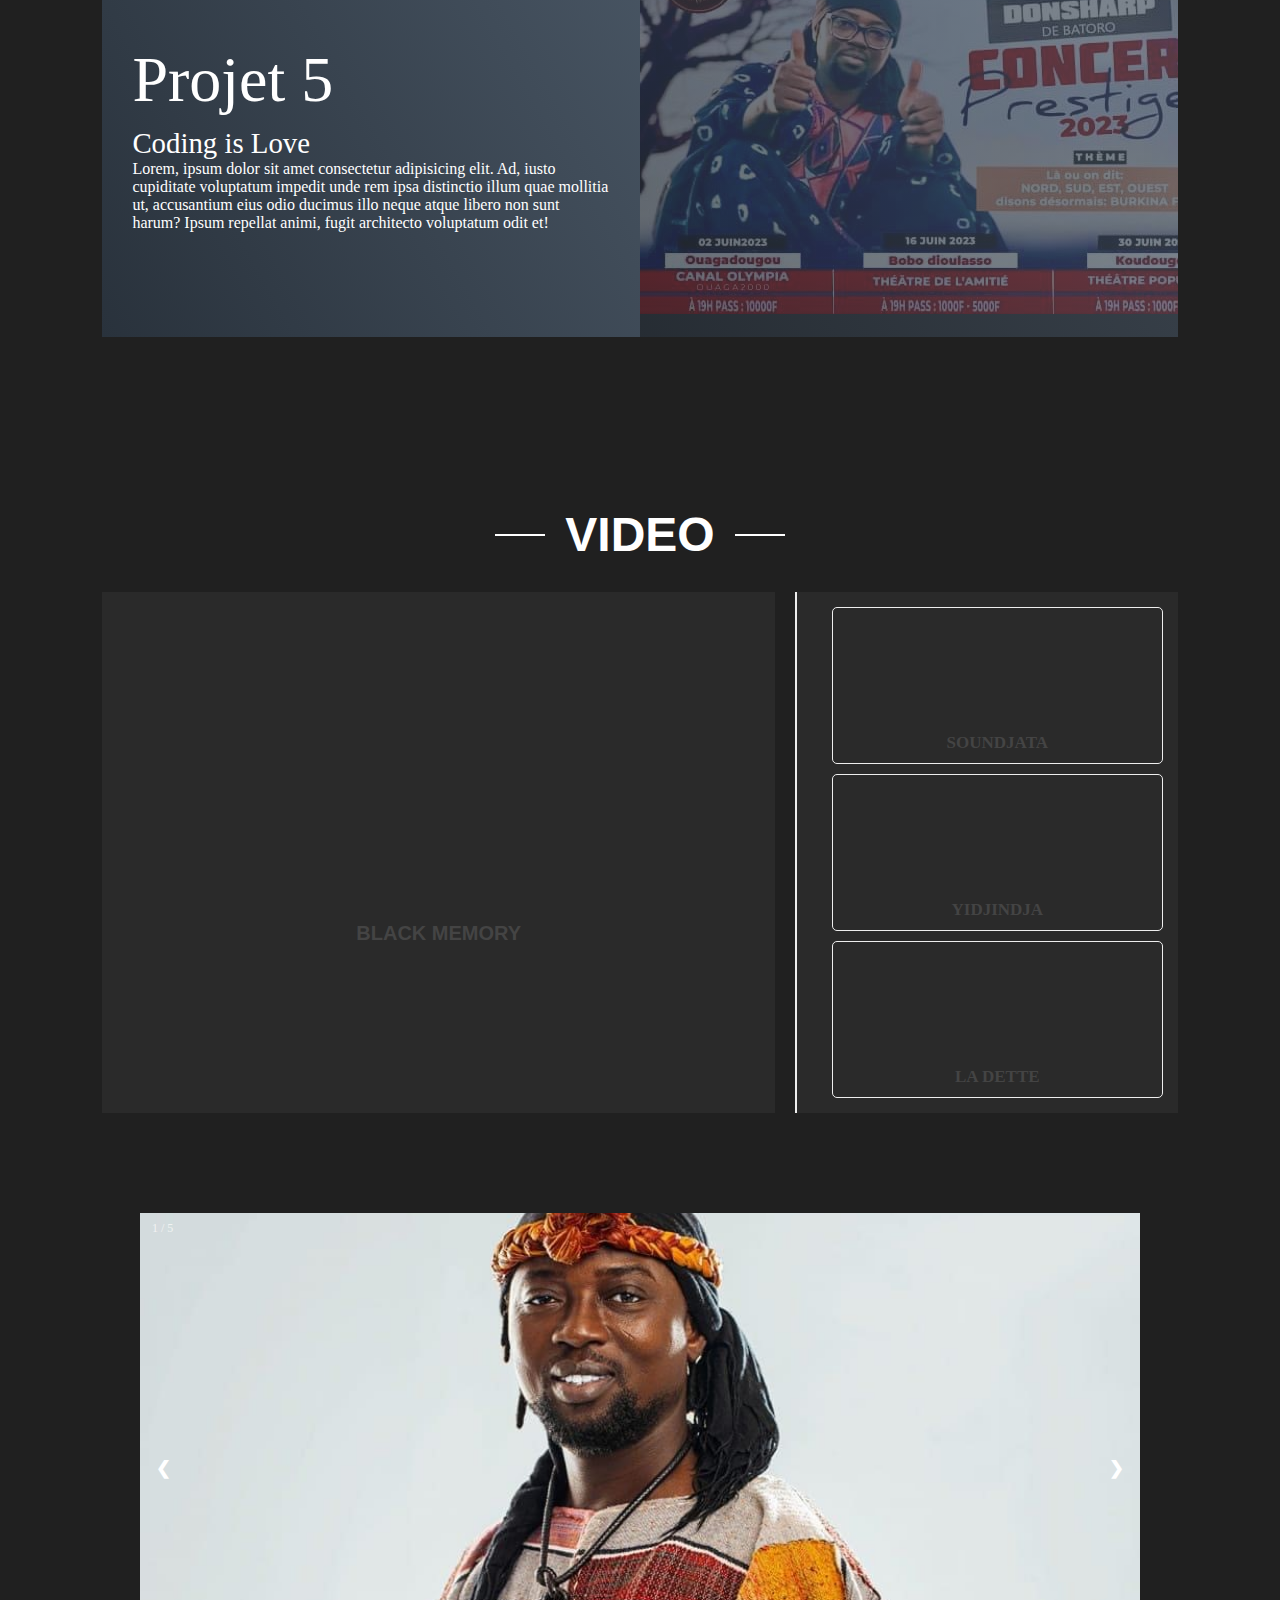
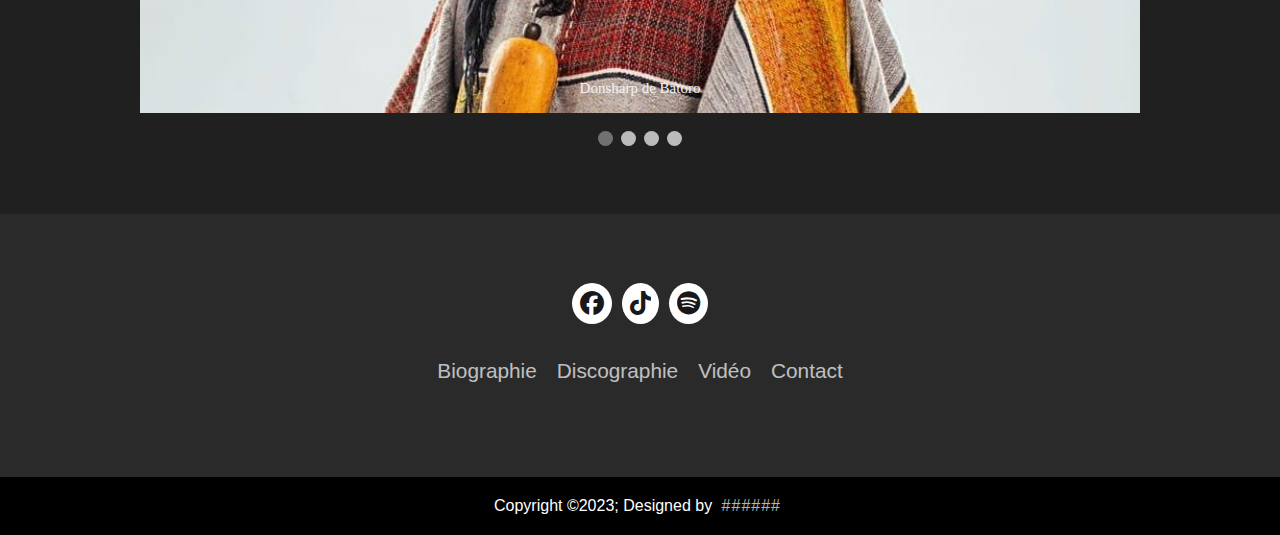
==== commit 634d1227: "11JUIN" ====
--- a/index.html
+++ b/index.html
@@ -224,6 +224,18 @@
                         </div>
                     </div>
 
+                    <div class="timeline-item">
+                        <div class="timeline-dot"></div>
+                        <div class="timeline-date">2022</div>
+                        <div class="timeline-contenth">
+                            <div class="image-container">
+                                <img src="disco_img/tigritude.JPG" alt="" srcset="">
+                                <div class="overlay">
+                                    <h2>Tigritude</h2>
+                                </div>
+                            </div>
+                        </div>
+                    </div>
                 </div>
             </section>
 
--- a/style.css
+++ b/style.css
@@ -327,7 +327,7 @@
 
 @media (max-width:500px){
     .card{
-    height: 360px; /* cetait a 330PX */
+    height: 380px; /* cetait a 330PX */
     width: 320px;
     }
     
@@ -371,13 +371,33 @@
 }
 
 /* timeline disco */
-
 @import url('https://fonts.googleapis.com/css2?family=Poppins:wght@300;400;500;600;700&display=swap');
 
+.contenu {
+    display: flex;
+    align-items: center;
+    justify-content: center;
+    margin-top: 30px;
+}
+
+.contenu h1 {
+    font-size: 24px;
+    margin: 0 20px;
+    color: #fff;
+    font-size: 3rem;
+    font-family: sans-serif;
+}
+
+.left-line,
+.right-line {
+    width: 50px;
+    height: 2px;
+    background-color: #fff;
+}
+
+/* timeline disco */
 .timeline-section {
-
     margin-top: 70px;
-
 }
 
 .timeline-items {
@@ -430,28 +450,20 @@
     font-size: 18px;
     color: #eaa023;
     margin: 6px 0 15px;
-    font-family:sans-serif;
-}
-
-.timeline-content {
-    background-color: #2f363e;
-    padding: 30px;
-    border-radius: 5px;
+    font-family: sans-serif;
 }
 
 .timeline-contenth img {
-    /* max-width: 100%;  Largeur maximale de l'image égale à la largeur du conteneur */
     height: auto;
-    /* Hauteur automatique pour maintenir le ratio de l'image */
     display: block;
-    /* Assurez-vous que l'image ne dépasse pas de son conteneur */
     margin: 0 auto;
     width: 100%;
 }
 
-/* effet hover sur limage */
+/* effet hover sur l'image */
 .timeline-contenth .image-container {
     position: relative;
+    cursor: pointer;
 }
 
 .timeline-contenth .image-container .overlay {
@@ -461,24 +473,19 @@
     width: 100%;
     height: 100%;
     background-color: rgba(0, 0, 0, 0.5);
-    /* Opacité de fond */
     color: white;
     display: flex;
     justify-content: center;
     align-items: center;
     opacity: 0;
-    /* Initialement invisible */
     transition: opacity 0.5s ease-in-out;
-    font-family:sans-serif;
-}
-
-.timeline-contenth .image-container:hover .overlay {
+    font-family: sans-serif;
+}
+
+.timeline-contenth .image-container:hover .overlay,
+.timeline-contenth .image-container.active .overlay {
     opacity: 1;
-    /* Visible au survol */
-}
-
-
-
+}
 
 /* responsive */
 @media(max-width: 767px) {
@@ -499,7 +506,24 @@
     .timeline-dot {
         left: 0;
     }
-}
+
+    .timeline-contenth .image-container {
+        margin-bottom: 20px;
+    }
+
+    .timeline-contenth .image-container img {
+        width: 100%;
+    }
+
+    .timeline-contenth .image-container .overlay h2 {
+        font-size: 1.2rem;
+    }
+
+    .timeline-contenth .image-container:active .overlay {
+        opacity: 1; /* Simule l'effet de survol lors d'un clic sur mobile */
+    }
+}
+
 
 
 
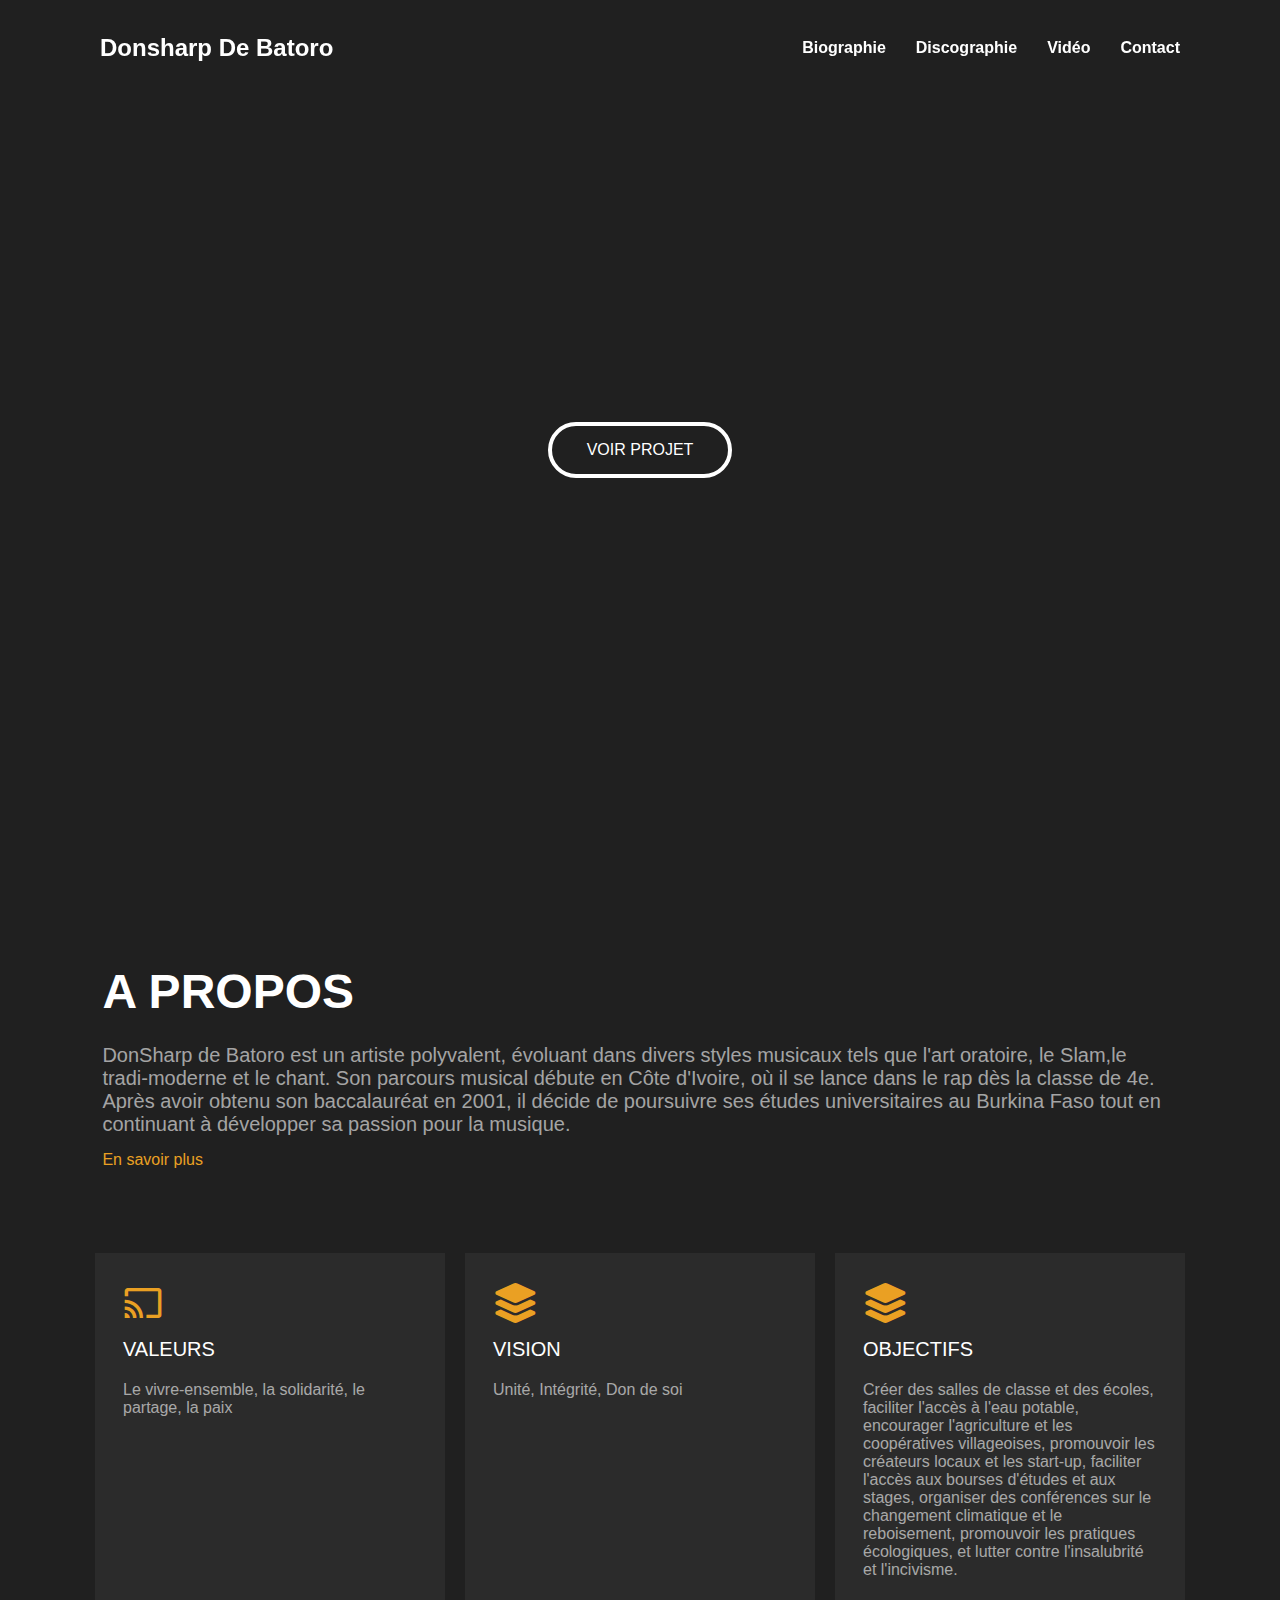
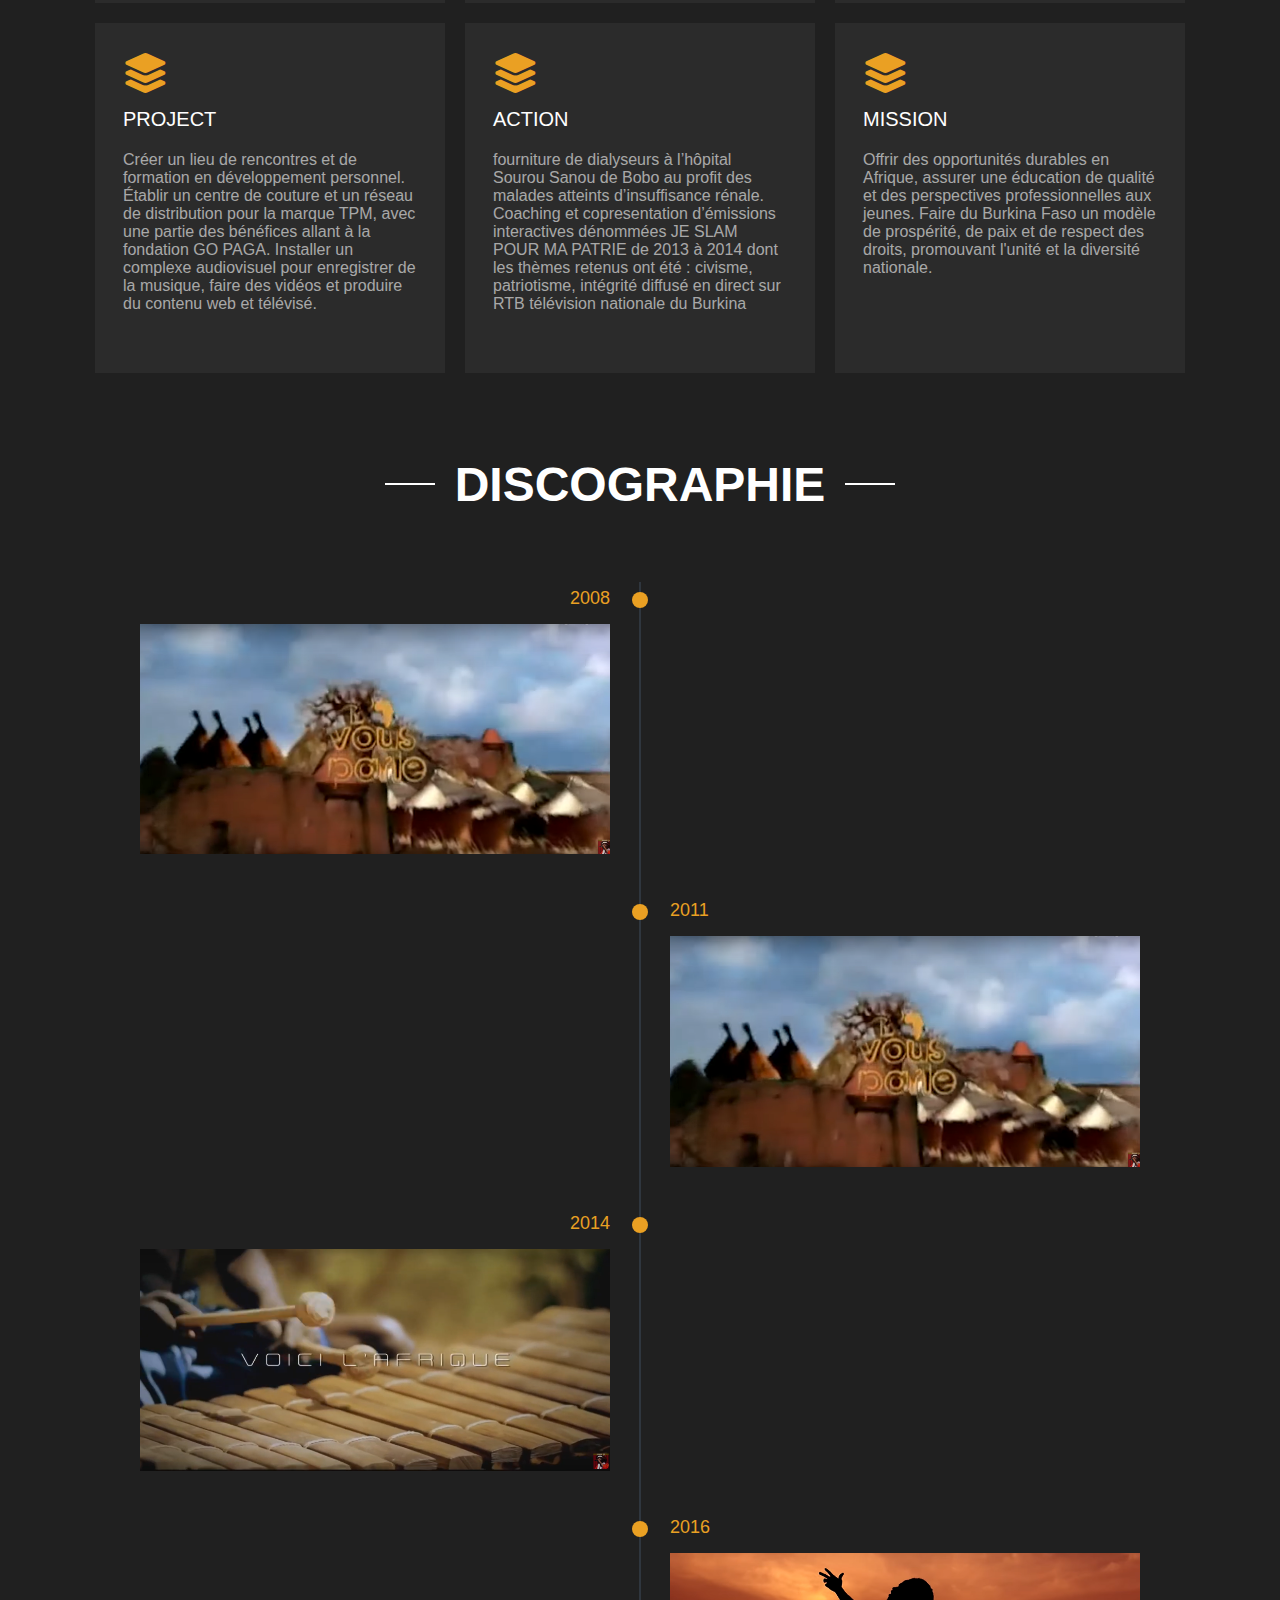
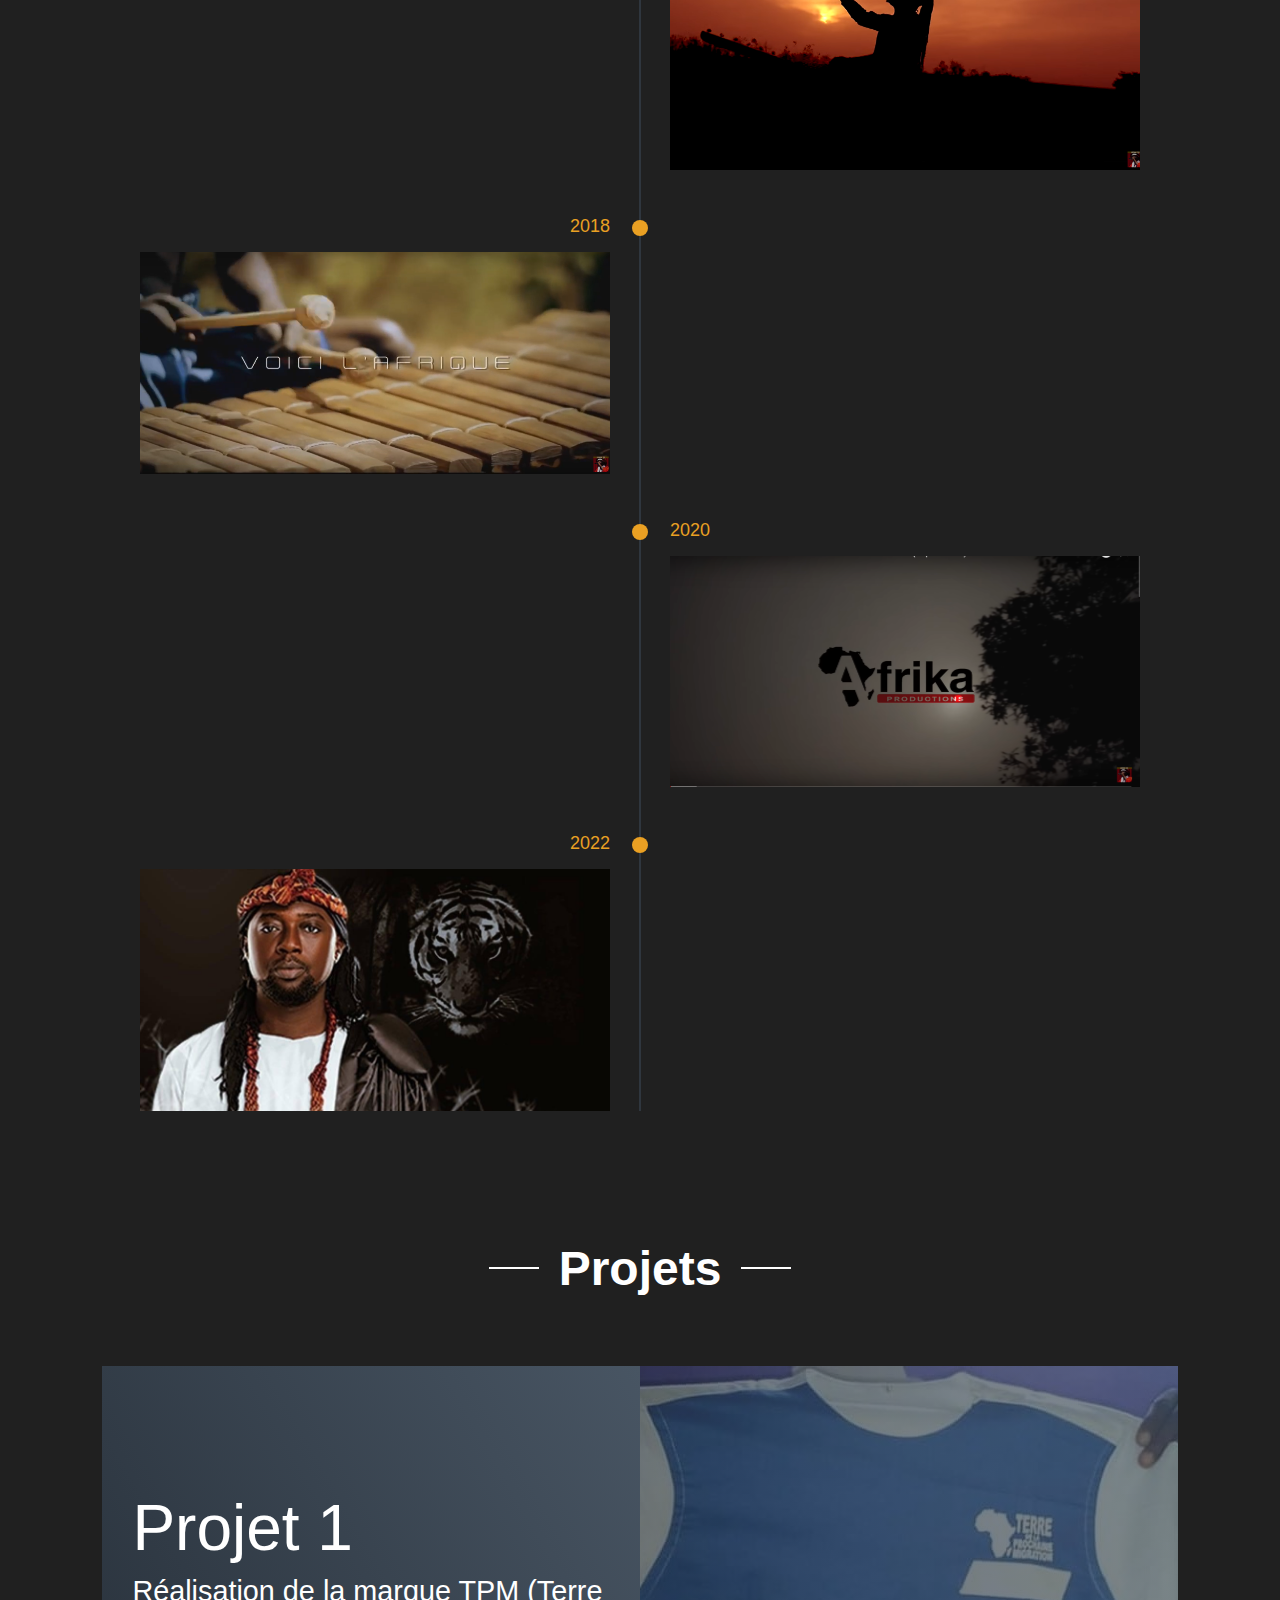
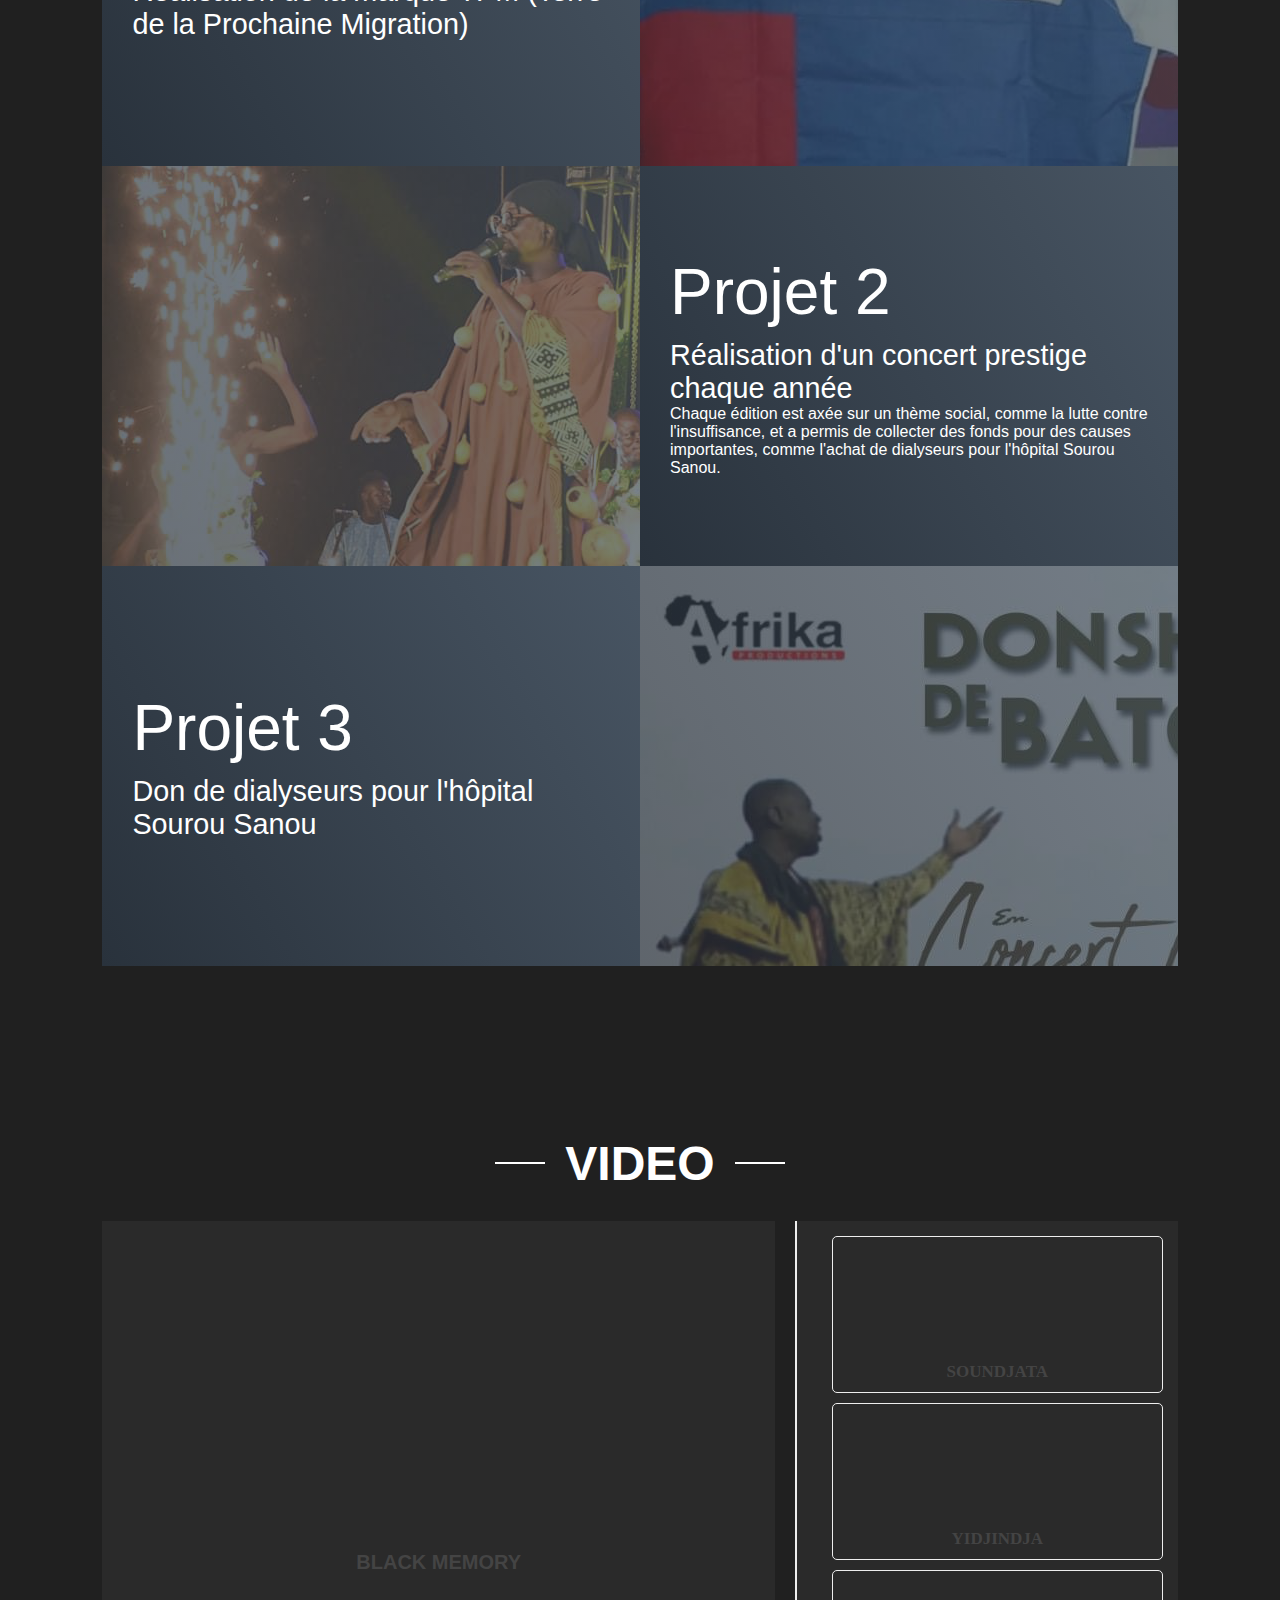
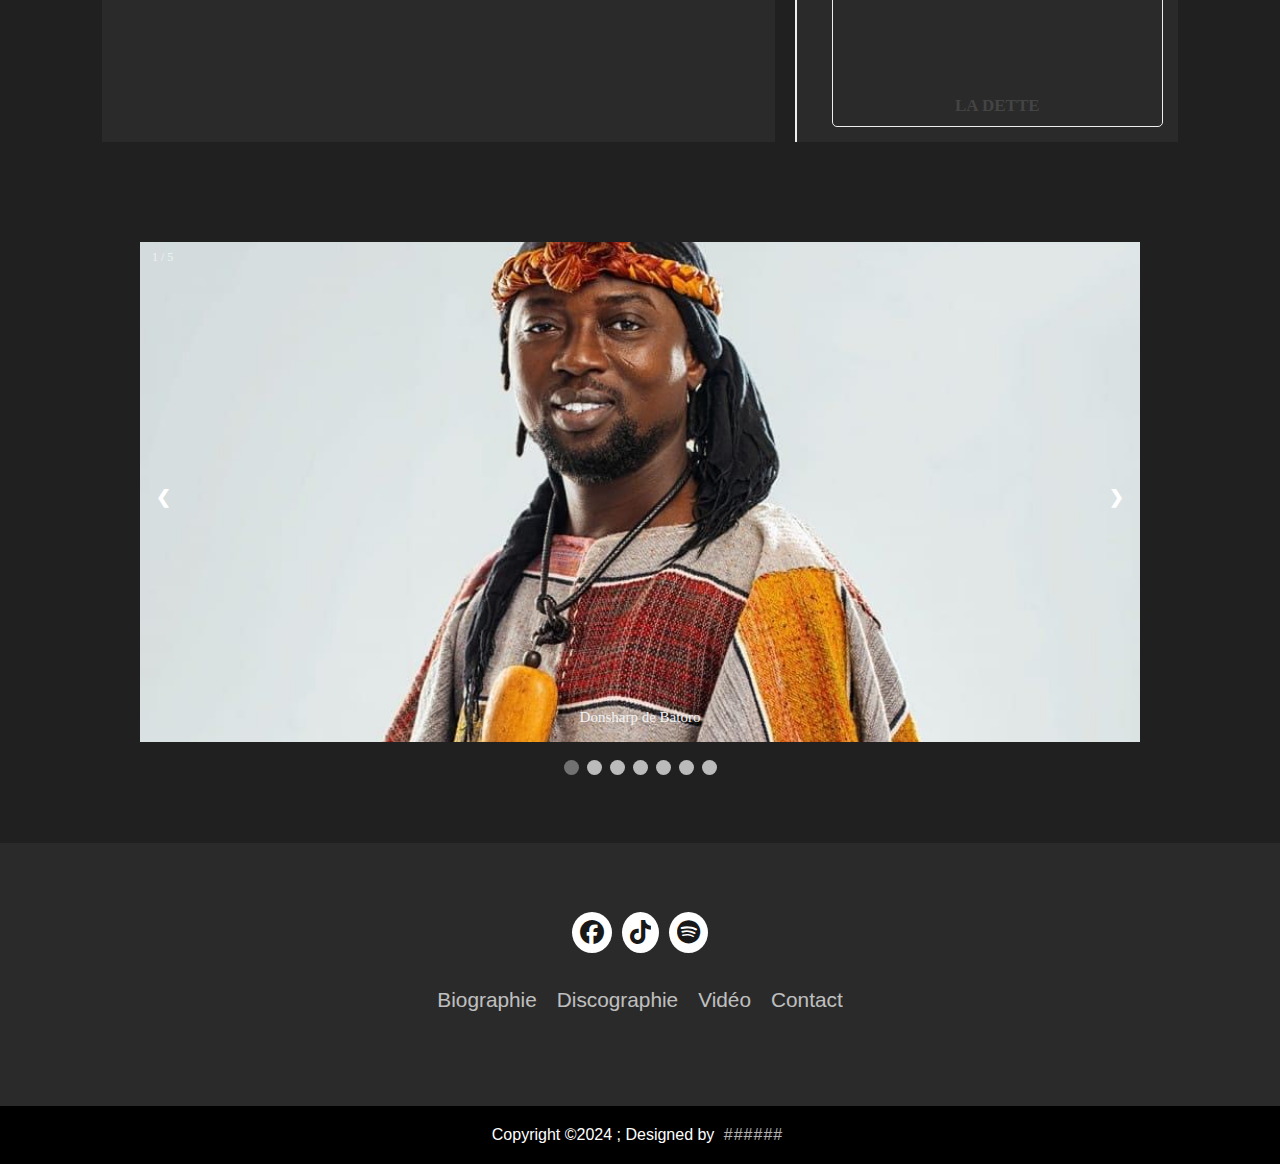
==== commit fe9eb919: "11JUIN_2" ====
--- a/index.html
+++ b/index.html
@@ -26,8 +26,7 @@
     <section class="box">
         <video src="video/DONSHARP DE BATORO - SOUNDJATA le fils du buffle (clip officiel).mp4" autoplay muted
             loop></video>
-        <!-- <h1>Yoga Center</h1> 
-		<h3>Find your own path in yoga</h3> -->
+         
         <a href="#projects" class="boxBtn">Voir Projet</a>
     </section>
 
@@ -229,7 +228,7 @@
                         <div class="timeline-date">2022</div>
                         <div class="timeline-contenth">
                             <div class="image-container">
-                                <img src="disco_img/tigritude.JPG" alt="" srcset="">
+                                <img src="disco_img/tigritud.JPG" alt="" srcset="">
                                 <div class="overlay">
                                     <h2>Tigritude</h2>
                                 </div>
@@ -279,7 +278,7 @@
               harum? Ipsum repellat animi, fugit architecto voluptatum odit et!</p> -->
                         </div>
                         <div class="project-img">
-                            <img src="prestige/2023prestiged56.jpg" alt="img">
+                            <img src="projet/20242361.JPG" alt="img">
                         </div>
                     </div>
                     <div class="project-item">
@@ -293,10 +292,10 @@
                                 harum? Ipsum repellat animi, fugit architecto voluptatum odit et!</p> -->
                         </div>
                         <div class="project-img">
-                            <img src="prestige/2018prestige.jpg" alt="img">
-                        </div>
-                    </div>
-                    <div class="project-item">
+                            <img src="projet/2018prestige.jpg" alt="img">
+                        </div>
+                    </div>
+                    <!-- <div class="project-item">
                         <div class="project-info">
                             <h1>Projet 4</h1>
                             <h2>Coding is Love</h2>
@@ -324,7 +323,7 @@
                             <img src="prestige/2023prestiged56.jpg" alt="img">
                         </div>
                     </div>
-                </div>
+                </div> -->
             </div>
         </section>
         <!-- End Projects Section -->
@@ -369,31 +368,43 @@
                 <!-- Full-width images with number and caption text -->
                 <div class="mySlides fade">
                     <div class="numbertext">1 / 5</div>
-                    <img src="img/WhatsApp Image 2024-05-08 à 20.53.37_44038328.jpg" style="width:100%; height:500px;">
+                    <img src="img/img_1.jpg" style="width:100%; height:500px;">
                     <div class="text">Donsharp de Batoro</div>
                 </div>
 
                 <div class="mySlides fade">
                     <div class="numbertext">2 / 5</div>
-                    <img src="img/IMG_6414.JPG" style="width:100%; height:500px;">
+                    <img src="img/img_2.JPG" style="width:100%; height:500px;">
                     <div class="text">Donsharp de Batoro</div>
                 </div>
 
                 <div class="mySlides fade">
                     <div class="numbertext">3 / 5</div>
-                    <img src="img/IMG_9233.JPG" style="width:100% ; height:500px;">
+                    <img src="img/img_3.JPG" style="width:100% ; height:500px;">
                     <div class="text">Donsharp de Batoro</div>
                 </div>
 
                 <div class="mySlides fade">
                     <div class="numbertext">4 / 5</div>
-                    <img src="img/IMG_0704.JPG" style="width:100%; height:500px;">
+                    <img src="img/img_4.JPG" style="width:100%; height:500px;">
                     <div class="text">Donsharp de Batoro</div>
                 </div>
 
                 <div class="mySlides fade">
                     <div class="numbertext">5 / 5</div>
-                    <img src="img/IMG_9199.JPG" style="width:100%; height:500px;">
+                    <img src="img/img_7.JPG" style="width:100%; height:500px;">
+                    <div class="text">Donsharp de Batoro</div>
+                </div>
+
+                <div class="mySlides fade">
+                    <div class="numbertext">5 / 5</div>
+                    <img src="img/img_5.jpg" style="width:100%; height:500px;">
+                    <div class="text">Donsharp de Batoro</div>
+                </div>
+
+                <div class="mySlides fade">
+                    <div class="numbertext">5 / 5</div>
+                    <img src="img/img_6.jpg" style="width:100%; height:500px;">
                     <div class="text">Donsharp de Batoro</div>
                 </div>
 
@@ -409,6 +420,9 @@
                 <span class="dot" onclick="currentSlide(2)"></span>
                 <span class="dot" onclick="currentSlide(3)"></span>
                 <span class="dot" onclick="currentSlide(4)"></span>
+                <span class="dot" onclick="currentSlide(5)"></span>
+                <span class="dot" onclick="currentSlide(6)"></span>
+                <span class="dot" onclick="currentSlide(7)"></span>
             </div>
         </section>
 
@@ -436,14 +450,14 @@
                         <li><a href="#propos">Biographie</a></li>
                         <li><a href="#disco">Discographie</a></li>
                         <li><a href="#video">Vidéo</a></li>
-                        <li><a href="">Contact</a></li>
+                        <li><a>Contact</a></li>
                         <!-- <li><a href="">our Team</a></li> -->
                     </ul>
                 </div>
 
             </div>
             <div class="footerBottom">
-                <p>Copyright &copy;2023; Designed by <span class="designer">######</span></p>
+                <p>Copyright &copy;2024 ; Designed by <span class="designer">######</span></p>
             </div>
         </footer>
     </section>
--- a/style.css
+++ b/style.css
@@ -534,9 +534,10 @@
 	margin: 0 auto;
 	padding: 100px 0;
 }
-#projects .projects-header h1 {
+/* #projects .projects-header h1 {
 	margin-bottom: 50px;
-}
+    color: red;
+} */
 #projects .all-projects {
     margin-top: 70px;
 	display: flex;
@@ -568,14 +569,17 @@
 #projects .project-info h1 {
 	font-size: 4rem;
 	font-weight: 500;
+    font-family: sans-serif;
 }
 #projects .project-info h2 {
 	font-size: 1.8rem;
 	font-weight: 500;
 	margin-top: 10px;
+    font-family: sans-serif;
 }
 #projects .project-info p {
 	color: white;
+    font-family: sans-serif;
 }
 #projects .project-img {
 	flex-basis: 50%;
